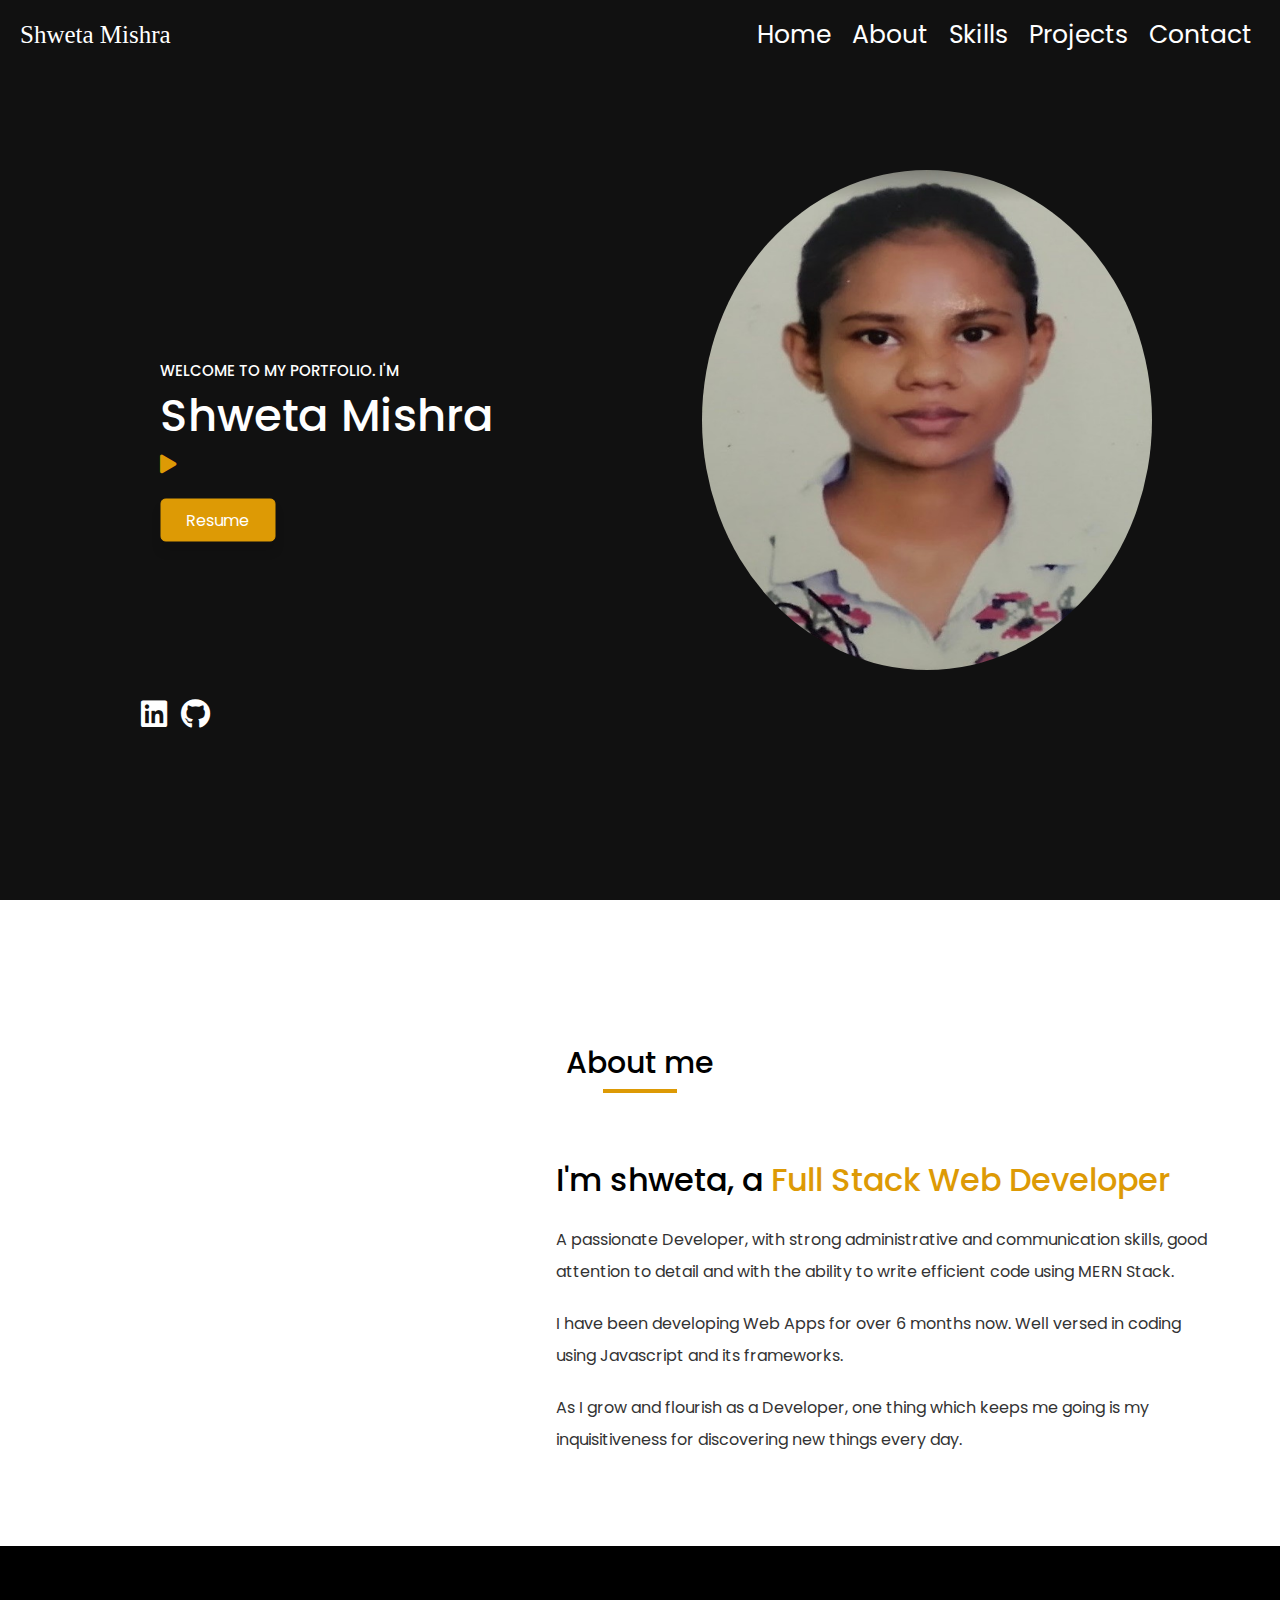
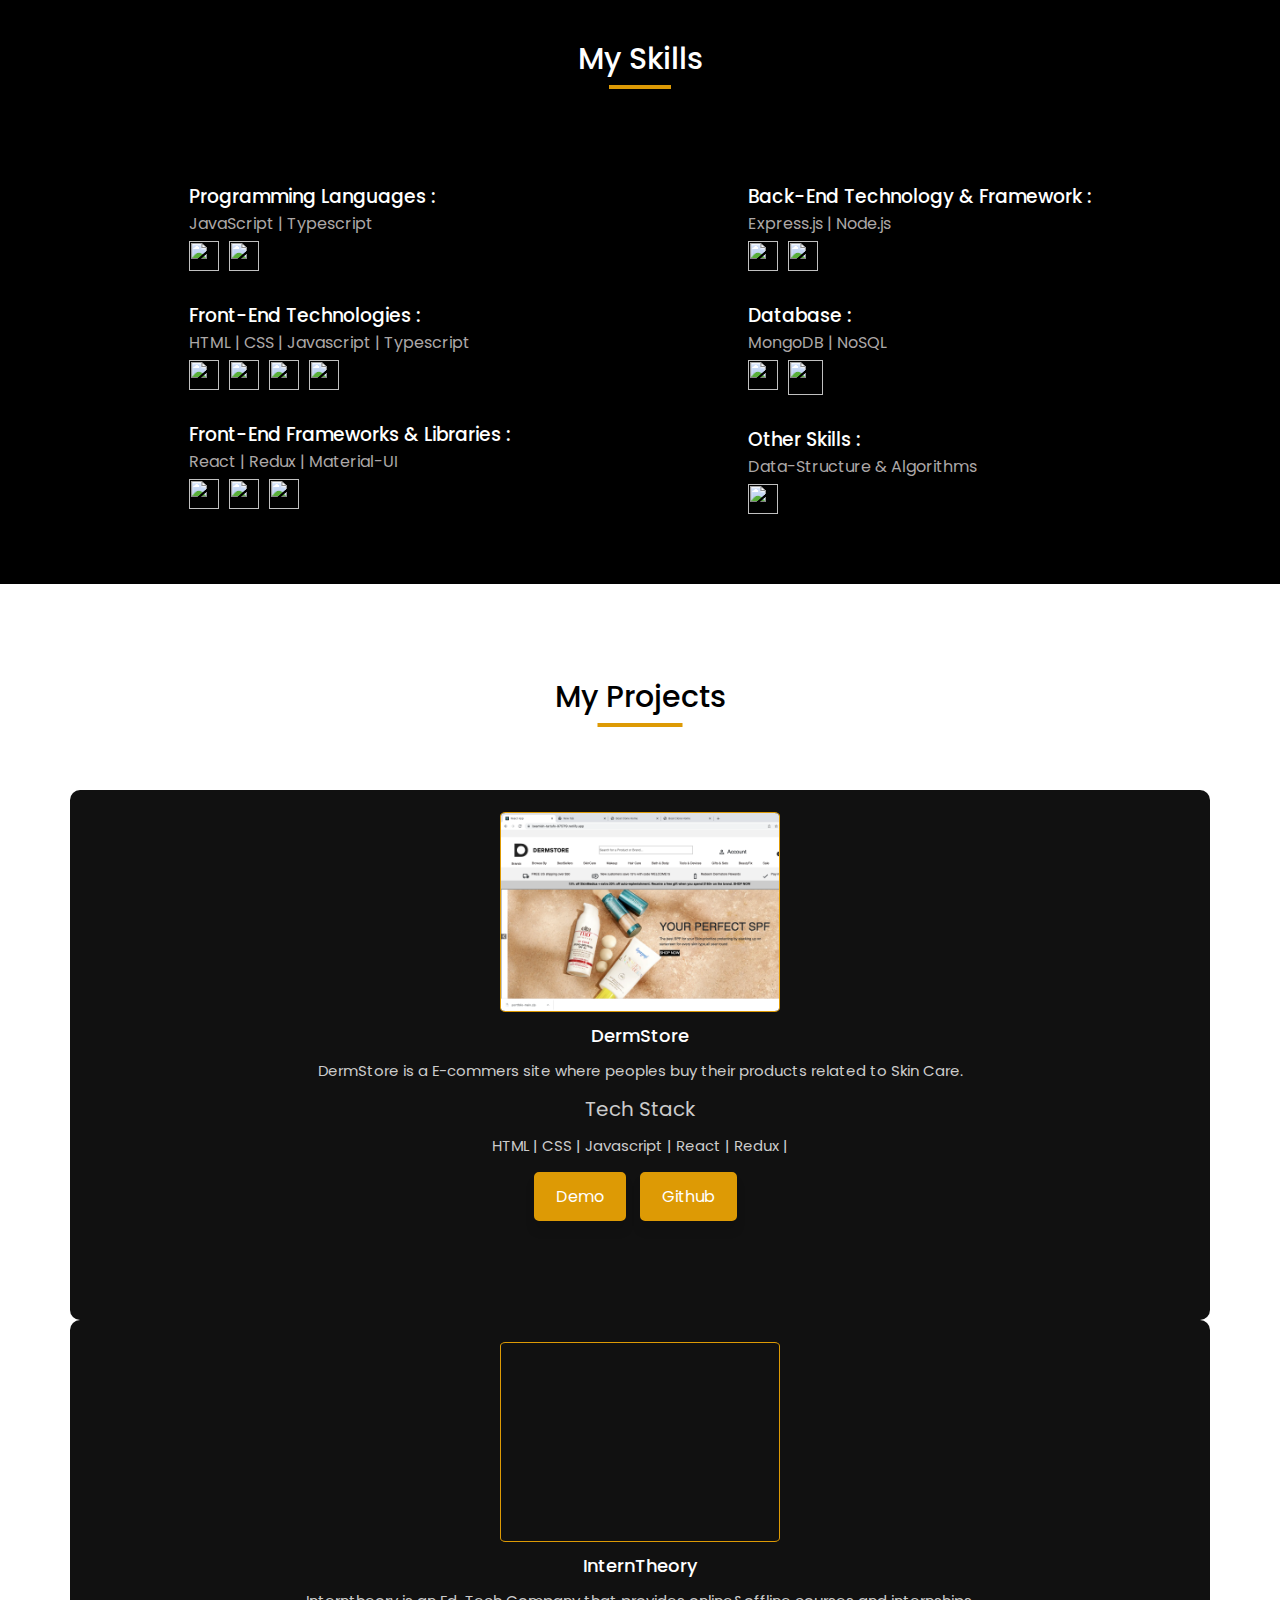
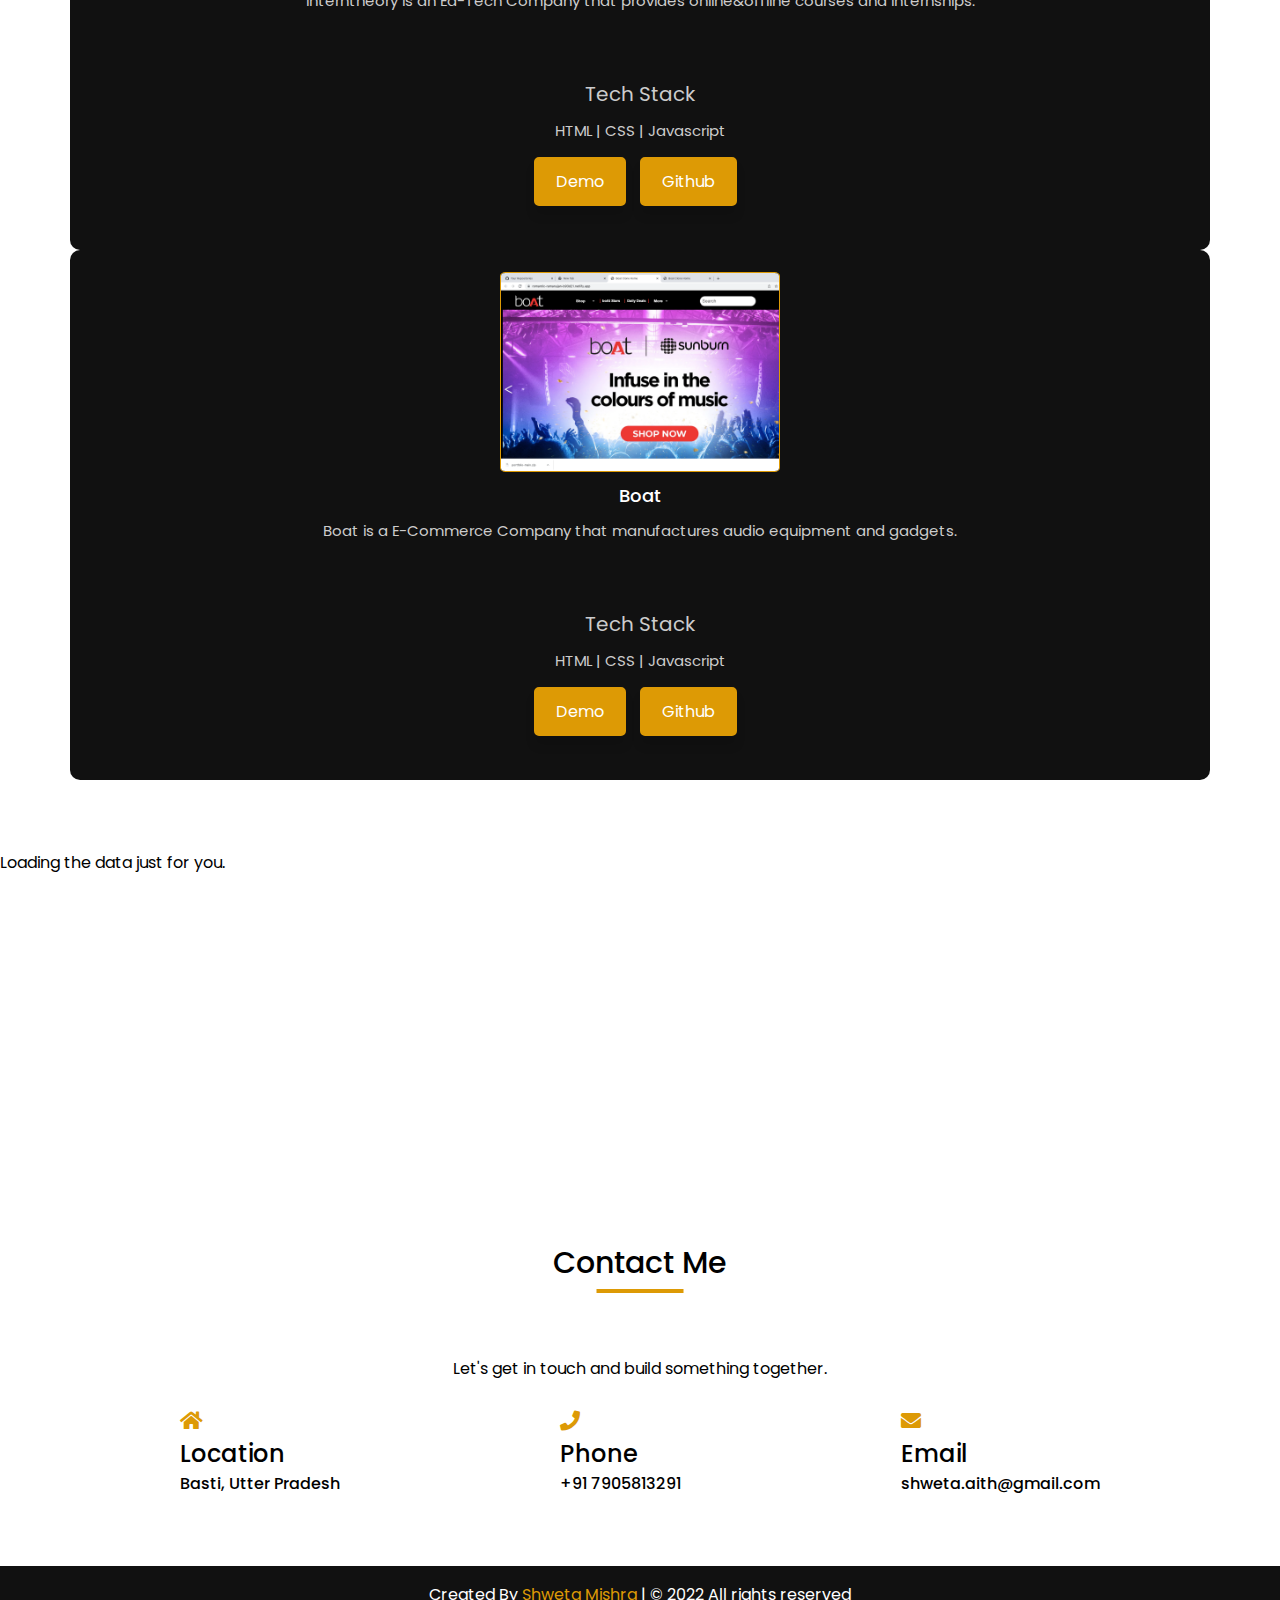
==== portfolio-main/portfolio-master/index.html @ 56b8b795 "done" ====
<!DOCTYPE html>
<html lang="en">
<head>
    <meta charset="UTF-8">
    <meta http-equiv="X-UA-Compatible" content="IE=edge">
    <meta name="viewport" content="width=device-width, initial-scale=1.0">
    <link rel="stylesheet" href="https://cdnjs.cloudflare.com/ajax/libs/font-awesome/5.15.3/css/all.min.css">
    <link rel="stylesheet" href="https://cdnjs.cloudflare.com/ajax/libs/aos/2.3.4/aos.css">
    <link rel="stylesheet" href="https://cdnjs.cloudflare.com/ajax/libs/Glide.js/3.4.1/css/glide.core.css">
    <link href="https://fonts.googleapis.com/css2?family=Poppins:wght@400;500;700&display=swap" rel="stylesheet">
    <link rel="stylesheet" href="./index.css">
    <link rel="icon" type="image/png" href="./images/COLOR_POP_2.jpg"/>
    <script
    src="https://unpkg.com/github-calendar@latest/dist/github-calendar.min.js"></script>
  <link rel="stylesheet"
    href="https://unpkg.com/github-calendar@latest/dist/github-calendar-responsive.css" />
    <!-- <link rel="icon" type="image/png" href="https://example.com/favicon.png"/> -->
    <title>Shweta Mishra</title>
</head>
<body>
    <header class="header" id="home">
        <nav class="navbar">
            <div class="navContainer">
                <a href="#" class="logo">
                    <p style="font-size: 25px;"> Shweta Mishra </p>
                </a>
                <div class="menu">
                    <div class="top-nav">
                        <a href="#" class="logo">
                            <p> shweta Mishra </p>
                        </a>
                        <div class="close">
                            <i class="fas fa-times"></i>
                        </div>
                    </div>
                    <ul class="nav-list">
                        <li class="nav-item">
                            <a href="#home" class="nav-link" id="navHome" style="font-size: 25px">Home</a>
                        </li>
                        <li class="nav-item">
                            <a href="#about" class="nav-link" id="navAbout" style="font-size: 25px">About</a>
                        </li>
                        <li class="nav-item">
                            <a href="#skills" class="nav-link" id="navSkills" style="font-size: 25px">Skills</a>
                        </li>
                        <li class="nav-item">
                            <a href="#projects" class="nav-link" id="navProject" style="font-size: 25px">Projects</a>
                        </li>
                        <!-- <li class="nav-item">
                            <a href="#github" class="nav-link" id="navGithub">Github</a>
                        </li> -->
                        <li class="nav-item">
                            <a href="#contact" class="nav-link" id="navContact" style="font-size: 25px">Contact</a>
                        </li>
                    </ul>
                </div>
                <div class="hamburger">
                    <i class="fas fa-bars"></i>
                </div>
            </div>
        </nav>
        <div class="wrapper"  id="bd" style="margin-left: 6%; margin-right: 6%; height: 600px;"  >
            <div class="detailsLeft">
                <div class="hero">
                    <h4>WELCOME TO MY PORTFOLIO. I'M</h4>
                    <h1 style="font-size: 45px;">Shweta Mishra </h1>
                    <h1></h1>
                    <h3><i class="fas fa-play"></i> <span id="type1"></span></h3>
                    <a target="_blank" rel="noopener noreferrer" href="https://drive.google.com/file/d/1pXJfA1Jtqa0sZKw5_ygd8afbMlKSEC8D/view?usp=sharing" class="btn">
                        Resume
                    </a>
                </div>
                <div style="margin-left: 6%;" class="icons">
                    <span><a  target="_blank" rel="noopener noreferrer" href="https://www.linkedin.com/in/shweta-mishra-66b8731a1/"><i class="fab fa-linkedin"></i></a></span>
                    <span><a target="_blank" rel="noopener noreferrer" href="https://github.com/ShwetaMishra0101"><i class="fab fa-github"></i></a></span>
                </div>
            </div>
            <div class="imgRight" >
                <img class="banner" src="./images/COLOR_POP_2.jpg" alt=""/>
            </div>
        </div>
    </header>
    <main id="bd2">
        <section class="section about" id="about">
            <div class="title">
                <h1>About me</h1>
            </div>
            <div class="about-center container">
                <div class="left">
                    <img class="dev" src="http://www.alphaprogrammer.in/wp-content/uploads/2021/04/8306-programming-animation.gif" alt=""/>
                </div>
                <div class="right">
                    <h1>I'm shweta, a <span>Full Stack Web Developer</span></h1>
                    <p>A passionate Developer, with strong administrative
                        and communication skills, good attention to detail and with the
                        ability to write efficient code using MERN Stack. </p>
                    <p>I have been developing Web Apps for over 6 months now. Well versed in coding using Javascript and its frameworks.</p>
                    <p> As I grow and flourish as a Developer, one thing which keeps me going is my inquisitiveness for discovering new things every day.</p>
                </div>
            </div>
        </section>
        <section class="skills section" id="skills">
            <div class="title">
                <h1>My Skills</h1>
            </div>
            <div class="skills-center container">
                <div>
                    <h3>Programming Languages :</h3>
                    <p>JavaScript | Typescript</p>
                    <div class="skillImgs">
                    <img src="https://www.freepnglogos.com/uploads/javascript-png/javascript-vector-logo-yellow-png-transparent-javascript-vector-12.png" width="30px" height="30px" alt=""/>
                    <img src="https://www.saashub.com/images/app/service_logos/11/ad388324edad/large.png?1531424414" width="30px" height="30px" alt=""/>
                </div>
                    <h3>Front-End Technologies :</h3>
                    <p>HTML | CSS | Javascript | Typescript</p>
                    <div class="skillImgs">
                        <img src="https://logodownload.org/wp-content/uploads/2016/10/html5-logo-10.png" width="30px" height="30px" alt=""/>
                        <img src="https://cdn4.iconfinder.com/data/icons/social-media-logos-6/512/121-css3-512.png" width="30px" height="30px" alt=""/>
                        <img src="https://www.freepnglogos.com/uploads/javascript-png/javascript-vector-logo-yellow-png-transparent-javascript-vector-12.png" width="30px" height="30px" alt=""/>
                        <img src="https://www.saashub.com/images/app/service_logos/11/ad388324edad/large.png?1531424414" width="30px" height="30px" alt=""/>
                    </div>
                    <h3>Front-End Frameworks & Libraries :</h3>
                    <p>React | Redux | Material-UI</p>
                    <div class="skillImgs">
                        <img src="https://raw.githubusercontent.com/devicons/devicon/master/icons/react/react-original-wordmark.svg" width="30px" height="30px" alt=""/>
                        <img src="https://raw.githubusercontent.com/devicons/devicon/master/icons/redux/redux-original.svg" width="30px" height="30px" alt=""/>
                        <img src="https://camo.githubusercontent.com/1797e07d779beebc8b3a4cdf2251405a716645dff0f8f3809eb6b4c648774db7/68747470733a2f2f6d6174657269616c2d75692e636f6d2f7374617469632f6c6f676f2e706e67" width="30px" height="30px" alt=""/>
                    </div>
                   
                </div>
                <div>
                   
                    <h3>Back-End Technology & Framework :</h3>
                    <p>Express.js | Node.js</p>
                    <div class="skillImgs">
                        <img src="https://pngimage.net/wp-content/uploads/2018/05/express-js-png-5.png" width="30px" height="30px" alt=""/>
                        <img src="https://upload.wikimedia.org/wikipedia/commons/thumb/d/d9/Node.js_logo.svg/1280px-Node.js_logo.svg.png" width="30px" height="30px" alt=""/>
                    </div>
                    <h3>Database :</h3>
                    <p>MongoDB | NoSQL</p>
                    <div class="skillImgs">
                        <img src="https://raw.githubusercontent.com/devicons/devicon/master/icons/mongodb/mongodb-original-wordmark.svg" width="30px" height="30px" alt=""/>
                        <img src="https://voidbetweenears.files.wordpress.com/2018/01/nosqlpng.png" width="35px" height="35px" alt=""/>
                    </div>
                    <h3>Other Skills :</h3>
                    <p>Data-Structure & Algorithms</p>
                    <div class="skillImgs">
                        <img src="https://www.pngkit.com/png/full/234-2349639_data-structure-algorithms-weak-avl-tree.png" width="30px" height="30px" alt=""/>
                    </div>
                </div>
            </div>
        </section>
        <section class="section theme" id="projects">
            <div class="title">
                <h1>My Projects</h1>
            </div>
            <div class="projects-center container">
                <div class="glide">
                    <div class="glide__track" data-glide-el="track">
                        <ul class="glide__slides">
                            <li class="glide__slide">
                                <div class="project">
                                   <a href="https://drive.google.com/file/d/1PO5jFj9C2OpH0hQwpdslBxAwZO0lOPJ2/view?usp=sharing" target="_blank"> <div class="img-cover">
                                        <img src="./images/derm.png" alt=""/>
                                    </div></a>
                                    <h2>DermStore</h2>
                                    <p class="project_description">DermStore is a E-commers site where peoples buy their products related to Skin Care.</p>
                                    <p  style="font-size: 20px; margin-top: -5%;">Tech Stack</p>
                                    <p> HTML | CSS | Javascript | React | Redux |</p>
                                    <div >
                                        <a target="_blank" rel="noopener noreferrer" href="https://beamish-tartufo-8757f9.netlify.app/" class="projBtns btn">Demo</a>
                                        <a target="_blank" rel="noopener noreferrer" href="https://github.com/Surya737673/DermStore.git" class="projBtns btn">Github</a>
                                    </div>
                                </div>
                            </li>
                            <li class="glide__slide">
                                <div class="project">
                                   <a href="https://drive.google.com/file/d/1rWyRHHXqnv0-bNpcDRQUXftr6zDI085W/view?usp=sharing" target="_blank"> <div class="img-cover">
                                        <img src="https://miro.medium.com/max/875/1*34xg6DVA5QFiajHgiR-u3A.png" alt=""/>
                                    </div></a>
                                    <h2>InternTheory</h2>
                                    <p class="project_description">Interntheory is an Ed-Tech Company that provides online&offline courses and internships.</p>
                                    <p style="font-size: 20px">Tech Stack </p>
                                    <p>HTML | CSS | Javascript</p>
                                    <div class="project_btn">
                                        <a target="_blank" rel="noopener noreferrer" href="https://boisterous-rugelach-16755e.netlify.app/ " class="projBtns btn">Demo</a>
                                        <a href="https://github.com/mayur-ms-2310/InterntheoryProject.git" target="_blank" rel="noopener noreferrer" class="projBtns btn">Github</a>
                                    </div>
                                </div>
                            </li>

                            <li class="glide__slide">
                                <div class="project">
                                   <a href="https://drive.google.com/file/d/1IyQXocYenGJ9U5dZ82tLIAFKAaqrvDo2/view?usp=sharing" target="_blank"> <div class="img-cover">
                                        <img src="./images/boat.png" alt=""/>
                                    </div></a>
                                    <h2>Boat</h2>
                                    <p class="project_description">Boat is a E-Commerce Company  that manufactures audio equipment and gadgets.</p>
                                    <p style="font-size: 20px">Tech Stack </p>
                                    <p>HTML | CSS | Javascript</p>
                                    <div class="project_btn">
                                        <a target="_blank" rel="noopener noreferrer" href="https://romantic-ramanujan-b93d21.netlify.app/" class="projBtns btn">Demo</a>
                                        <a target="_blank" rel="noopener noreferrer" href="https://github.com/AmanJaiswal0612/Boat-clone-masai.git" class="projBtns btn">Github</a>
                                    </div>
                                </div>
                            </li>
                            
                          
                        </ul>
                    </div>
                </div>
            </div>
        </section>
        <!-- github  -->
        <section>
            
            <div class="calendar" style="height: 300px; width: 70%">
                <!-- Loading stuff -->
                Loading the data just for you.
              </div>
        </section>

        <section class="section contact" id="contact">
            <div class="title">
                <h1>Contact Me</h1>
            </div>
            <div class="contact-center container">
                <p>Let's get in touch and build something together.</p>
                <br/>
                <div class="contacts">
                    <div>
                        <span class="icon"><i class="fas fa-home"></i></span>
                        <span class="content">
                            <h2>Location</h2>
                            <h4>Basti, Utter Pradesh</h4>
                        </span>
                    </div>
                    <div>
                        <span class="icon"><i class="fas fa-phone"></i></span>
                        <span class="content">
                            <h2>Phone</h2>
                            <h4>+91 7905813291</h4>
                        </span>
                    </div>
                    <div>
                        <span class="icon"><i class="fas fa-envelope"></i></span>
                        <span class="content">
                            <h2>Email</h2>
                            <h4>shweta.aith@gmail.com</h4>
                        </span>
                    </div>
                </div>
            </div>
        </section>
    </main>
    <footer>
        <p>Created By <span> Shweta Mishra</span> | &copy; 2022 All rights reserved</p>
    </footer>

    <script src="https://cdnjs.cloudflare.com/ajax/libs/aos/2.3.4/aos.js"></script>
    <script src="https://cdnjs.cloudflare.com/ajax/libs/Glide.js/3.4.1/glide.min.js"></script>
    <script src="https://cdnjs.cloudflare.com/ajax/libs/typeit/7.0.4/typeit.min.js"></script>
    <script src="https://cdnjs.cloudflare.com/ajax/libs/gsap/3.5.1/gsap.min.js"></script>
    <script src="./index.js"></script>
    <script>
        GitHubCalendar(".calendar", "ShwetaMishra0101");
        // or enable responsive functionality
        GitHubCalendar(".calendar", "ShwetaMishra0101", { responsive: true });
      </script>
</body>
</html>
---- portfolio-main/portfolio-master/index.css ----
*{
    margin: 0;
    padding: 0;
    box-sizing: inherit;
    scroll-behavior: smooth;
}
html {
    font-size: 62.5%;
    box-sizing: border-box;
}
body{
    font-family: "Poppins", sans-serif;
    font-size: 1.6rem;
    font-weight: 400;
    background-color: #fff;
    color: #000;
    position: relative;
    z-index: 0;
}
h1, h2, h4, h3 {
    font-weight: 500;
}

a{
    text-decoration: none;
}
/* img { */
    /* max-width: 100%; */
    /* bo */
    /* width: 100%;
    height: 500px; */
/* } */

li {
    list-style: none;
}

.container {
    max-width: 114rem;
    margin: 0 auto;
}
@media only screen and (max-width: 1200px){
    .container{
        padding: 0 3rem;
    }
}

.header{
    position: relative;
    width: 100%;
    height: 100vh;
    /* background: url("https://www.hdnicewallpapers.com/Walls/Big/Computers/Superb_HD_Laptop_Background_Wallpaper.jpg") no-repeat center; */
    z-index: 1;
    background-size: cover;
    min-height: 500px;
    background-color: #111;
}
.navbar{
    color: #fff;
    padding: 1.6rem 2rem;
}
.highlight{
    color: black !important;
    font-weight: 600;
    border-radius: 8px;
}

.navbar.fix-nav{
    position: fixed;
    top:0;
    left:0;
    width: 100%;
    background-color: #dd9a05;
    transition: all 600ms ease-in-out;
    box-shadow: 0 5px 15px rgba(163, 152, 152, 0.1);
    z-index:999;
}
.top-nav{
    display: none;

}
.navContainer{
    display: flex;
    align-items: center;
    justify-content: space-between;
}
.banner {
    height: 500px;
    width: 450px;
    border-radius: 50%;
    margin-top: 100px;
}
.dev {
    height: 400px;
}
.wrapper {
    display: flex;
    gap: 20px
}
.detailsLeft {
    width: 70%
}
.imgRight {
    /* width: 70%; */
    width: 70%;
    /* height: 700px; */
    display: flex;
    justify-content: center;
}
.logo p {
    font-size: 2rem;
    color: #fff;
    font-family:'Brush Script MT';
    cursor: pointer;
}

.nav-list {
    display: flex;
    align-items: center;
}

.nav-item:not(:last-child){
    margin-right: 0.5rem;
}

.nav-link:link, .nav-link:visited{
    color: #fff;
    padding: 0.8rem;
    transition: all 300ms ease-in-out;
}
.nav-link:hover{
    border-radius: 0.3rem;
    background-color: #dd9a05;
}
.hamburger{
    display: none;
}
@media only screen and (max-width: 780px){
    .menu{
        position: fixed;
        top: 0;
        left: -100%;
        width: 80%;
        max-width: 40rem;
        background-color: #fff;
        transition: all 500ms ease-in-out;
        z-index: 100;
        height: 100%;
    }
    .menu.show {
        left: 0;
    }
    .top-nav{
        display: flex;
        align-items: center;
        justify-content: space-between;
        background-color: #dd9a05;
        padding: 1rem 1.6rem;
    }
    .top-nav .logo span {
        color: #fff;
    }
    .top-nav .close{
        color: #fff;
        font-size: 2.3rem;
        padding: 1rem;
        cursor: pointer;

    }
    .hamburger{
        display: block;
        color: #fff;
        font-size: 2.3rem;
        padding: 0.5rem;
        cursor: pointer;
    }
    .nav-link:link, .nav-link:visited{
        display: block;
        font-size: 1.7rem;
        color: #222;
        padding: 1rem 0;
    }
    .nav-list{
        flex-direction: column;
        align-items: start;
        padding: 1rem 1.6rem;
    }
    body.show::before{
        content: " ";
        position: absolute;
        top:0;
        left: 0;
        width: 100%;
        background-color: #000;
        z-index: 1;
    }
    .nav.show {
        background-color: rgba(0, 0,0,0.8);
    }
}

.hero{
    position: absolute;
    top: 50%;
    transform: translate(25%, -50%);
    color: #fff;
}
.hero h3{
    font-weight: 400;
}
.hero h1{
    font-size: 4.6rem;
}
.hero h4{
    font-size: 1.5rem;
}
.hero h3{
    color: #dd9a05;
}
.hero h3 span{
    color: #fff;
    text-decoration: underline;
}

.hero a:link, .hero a:visited{
    display: inline-block;
    padding: .8rem 2.5rem;
    border: 1px solid #dd9a05;
    background-color: #dd9a05;
    color: #fff;
    margin-top: 2rem;
}

.hero:hover{
    background-color: transparent;
}
@media only screen and (max-width: 996px){
    .hero{
        transform: translate(10%, -50%);
    }
    .githubstats{
        width: 100%;
    }
}
@media only screen and (max-width: 768px){
    .hero > h1{
        font-size: 4rem;
    }
    .githubstats{
        width: 95%;
    }
}
@media only screen and (max-width: 755px){
    .hero{
        top: 35%;
    }
    .hero h3{
        font-size: 2rem;
    }
    .hero h1{
        font-size: 5rem;
    }
    .hero h4{
        font-size: 2rem;
    }
}
@media only screen and (max-width: 900px){
    .banner{
        width: 220px;
        height: 220px;
        margin-top: 300px;
        justify-content: center;
    }
}
@media only screen and (max-width: 700px){
    .banner{
        width: 200px;
        height: 200px;
        margin-top: 220px;
        justify-content: center;
    }
}
@media only screen and (max-width: 550px){
    .banner{
        /* width: 150px;
        height: 150px;
        margin-top: 350px;
        justify-content: center; */
        display: none;
    }
}
@media only screen and (max-width: 400px){
    .banner{
        display: none;
        /* width: 150px;
        height: 150px;
        margin-top: 350px;
        justify-content: center; */
    }
}

.icons {
    position: absolute;
    bottom: 18%;
    left: 5%;
    color: #fff;
}
.icons span *{
    text-decoration: none;
    color: white;
    font-size: 30px;
}
.icons span:not(:last-child){
    margin-right: 1rem;
}
.icons span {
    font-size: 2rem;
    cursor: pointer;
    transition: all 300ms ease-in-out;
}
.icons span *:hover{
    color:  #dd9a05;
}

/* @media only screen and (max-width: 600px){
    .icons {
        display: none;
    }
} */

.section {
    padding: 5rem 0 7rem 0;
    overflow-x: hidden;

}
.about {
    margin-top: 5rem;
}
.title{
    margin: 4rem 0 7rem 0;
    text-align: center;
}
.title h1{
    font-size: 3rem;
    display: inline-block;
    position: relative;
    z-index: 0;
}
.title h1::after{
    content: ' ';
    position: absolute;
    left: 50%;
    bottom: -20%;
    transform: translate(-50%, -50%);
    background-color: #dd9a05;
    width: 50%;
    height: 0.4rem;
    z-index: 1;
}

.about-center{
    display: grid;
    grid-template-columns: 1fr 1.5fr;
    gap: 3rem 5rem
}
.left img {
    height: 40rem;
    max-width: 35rem;
    object-fit: cover;
}

.right h1{
    margin-bottom: 2rem;
}

.githubstats{
    width: 60%;
    margin: auto;
}
.githubstats1{
    width: 100%;
}


.right h1{
    margin-bottom: 2rem;
}
.right p {
    line-height: 2;
    margin-bottom: 2rem;
    color: #333;
}
.right h1 span{
    color: #dd9a05
}

a.btn {
    display: inline-block;
    padding: 1rem 2rem;
    background-color: #dd9a05;
    color: #fff;
    border-radius: 0.5rem;
    border: 2px solid #dd9a05;
    box-shadow: 0 10px 10px rgba(0,0,0,0.1);
    transition: all 300ms ease-out;
}

a.btn:hover{
    transform: translateY(-3px);
    background: transparent;
    color: #dd9a05;
}
a.btn:active{
    transform: translateY(0px)
}
@media only screen and (max-width: 996px){
    .right h1{
        font-size: 2rem;
    }
    .right p {
        font-size: 1.5rem;
    }
    a.btn {
        padding: 0.7rem 1.8rem;
    }
    .left img{
        height: 40rem;
        max-width: 25rem;
    }
    
}

@media only screen and (max-width: 768px){
    .about-center{
        grid-template-columns: 1fr;
        gap: 7rem 0;
    }
     .left {
         text-align: center;
     }
     .left img {
         height: 40rem;
         max-width: 90%;
     }
}

.theme {
    background-color: #fff;
}
.theme .title{
    color: #000;
}
.projects-center{
    display:grid;
    grid-template-columns: repeat(auto-fit, minmax(25rem, 1fr));
    gap: 3rem;
}
.project{
    color: #fff;
    background: #111;
    padding: 2rem;
    text-align: center;
    border-radius: 1rem;
    border-bottom: 4px solid transparent;
    transition: all 300ms ease-in-out;
    height: 53rem;
    /* height: auto; */
    
}
.project_btn{
    /* margin-bottom: 1rem */
}
.project_description{
 height: 8rem;
}
@media only screen and (max-width: 380px){
    .project{
        padding: 5px;
    }
    .project .img-cover {
        border: 1px solid black;
    }
    .img{
        height: 150px;
        border-radius: 50%;
    }
}
.project .img-cover {
    overflow: hidden;
    border-radius: 2%;
    border: 1px solid #dd9a05;
    height: 20rem;
    width: 28rem;
    margin: 2px auto;
    transition: all 300ms ease-in-out;

}
.project .img-cover img {
    height: 100%;
    object-fit: cover;
}
.project h2{
    font-size: 1.8rem;
    margin: 1rem 0;
}
.project p {
    font-size: 1.5rem;
    color: #ccc;
    width: 80%;
    margin: 0 auto 1rem auto;
}
.project:hover{
    color: #dd9a05;
}
.project:hover .img-cover{
    border-color: #fff;
}
.projBtns {
    margin-right: 10px;
    margin-top: 5px;
}

/* conatct */

.left h2{
    font-size: 2rem;
}
.left p {
    font: 1.5rem;
    margin-bottom: 2rem;

}

.skills {
    background: #000;
    color: white;
}
.skills-center{
    display: flex;
    justify-content: space-around;
}
.skills-center h3{
    padding-top: 3rem;
}
.skills-center > div > p {
    color: rgb(172, 167, 167);
}
@media only screen and (max-width: 800px){
    .skills-center{
        flex-direction: column;
        width: 50%;
        margin: auto;
        justify-content: center;
    }
    .skills-center > * {
        text-align: center;
    }
    .skillImgs{
        justify-content: center;
    }
}
@media only screen and (max-width: 590px){
    .skills-center{
        flex-direction: column;
        width: 80%;
        margin: auto;
    }
    .skills-center > * {
        text-align: center;
    }
}
.skillImgs{
    display: flex;
    gap: 10px;
    margin-top: 5px;
}
.github {
    background: #000;
    color: white;
}
.icon {
    color: #dd9a05;
    font-size: 20px;
}
.contact-center > p {
    text-align: center;
}
.contacts {
    display: flex;
    justify-content: space-around;
}
footer {
    background: #111;
    padding: 1.6rem 1rem;
    text-align: center;
}
@media only screen and (max-width: 700px){
    .contacts{
        flex-direction: column;
        width: 70%;
        margin: auto;
    }
}
footer p{
    color:  #fff;
}
footer p span{
    color: #dd9a05;
}
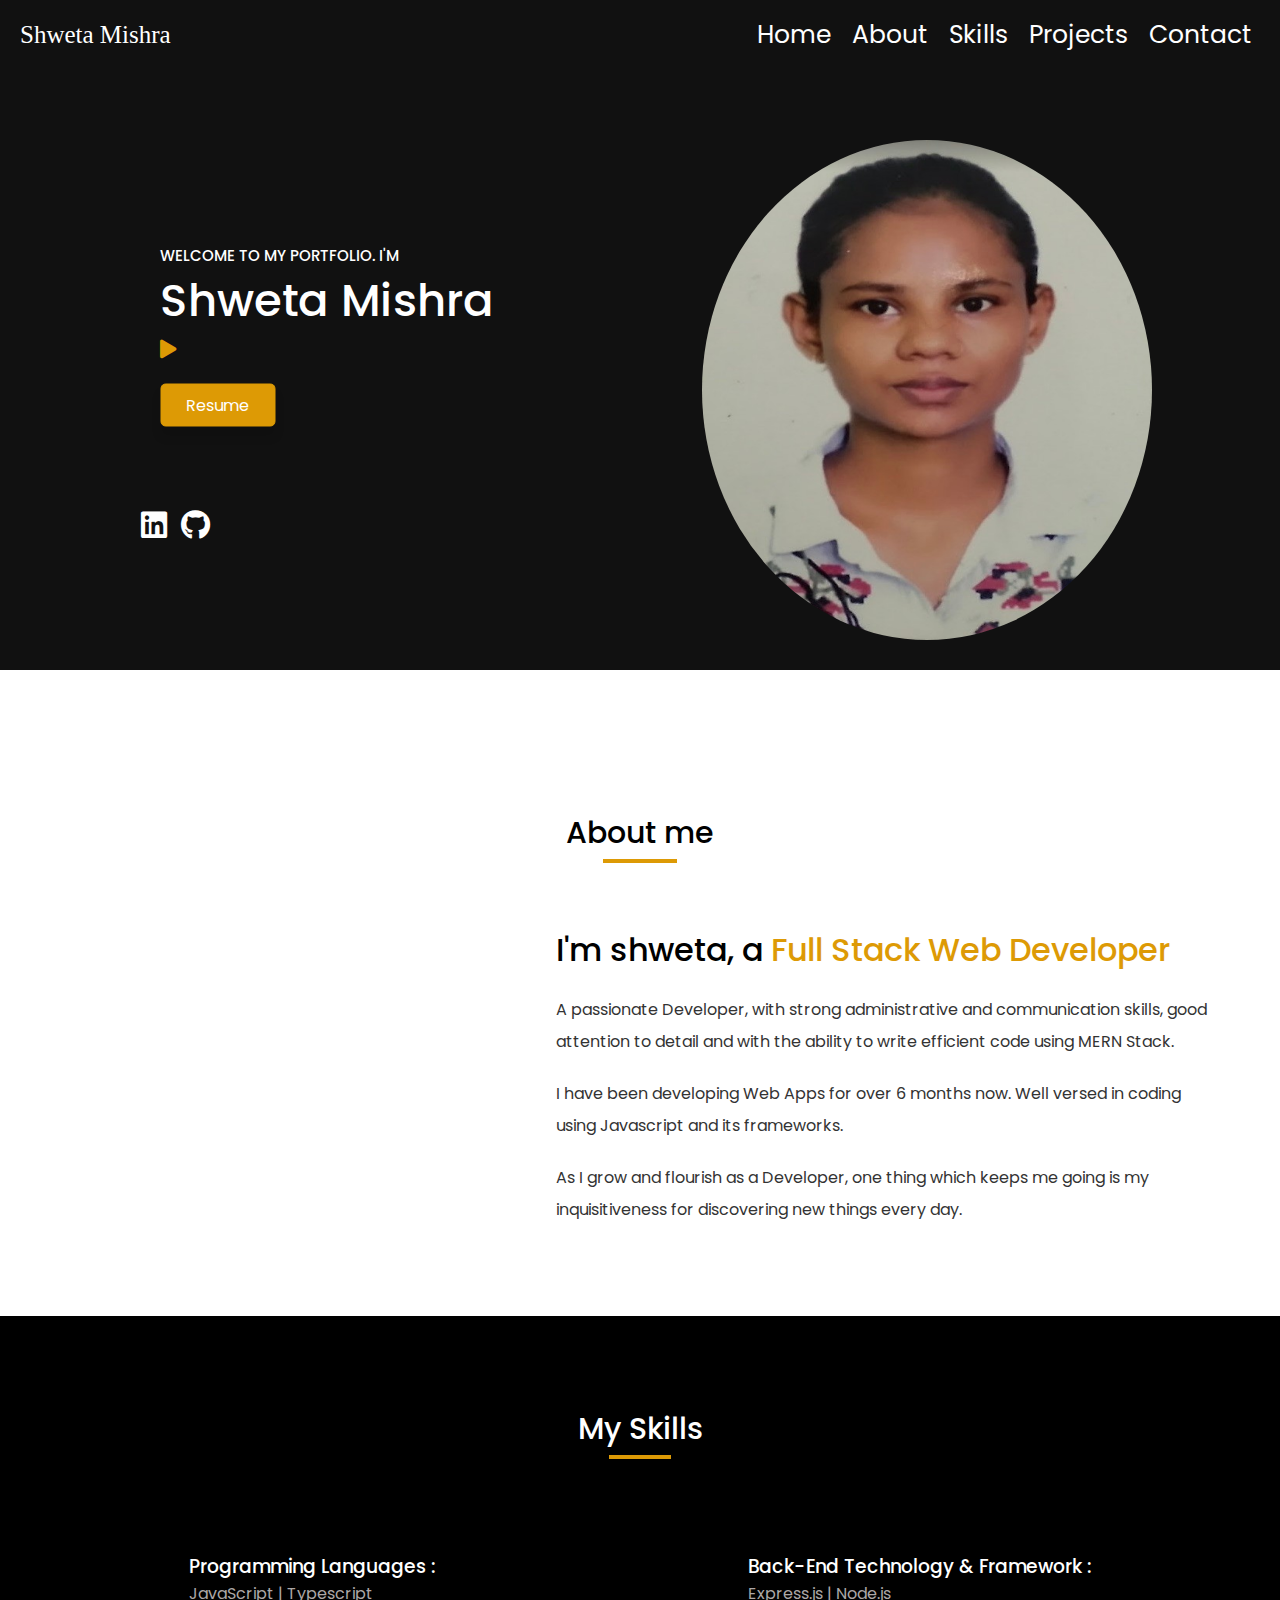
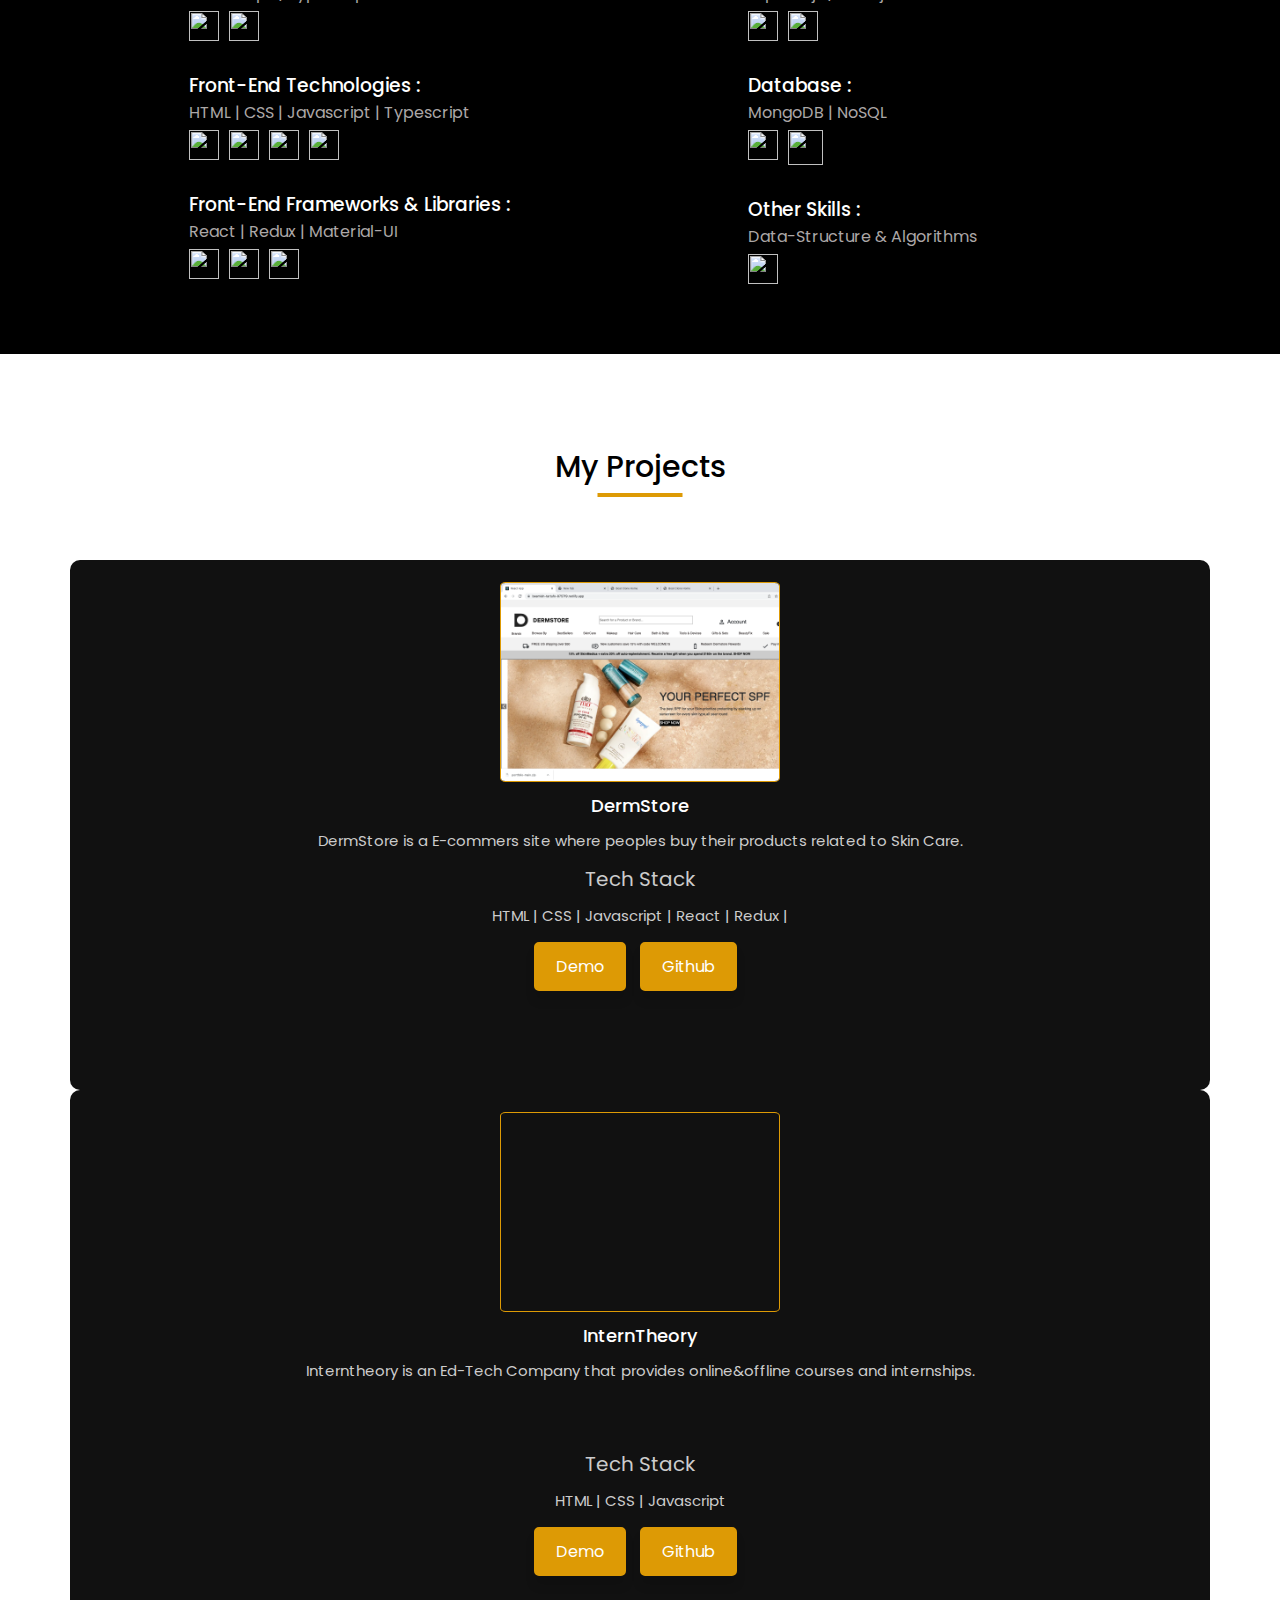
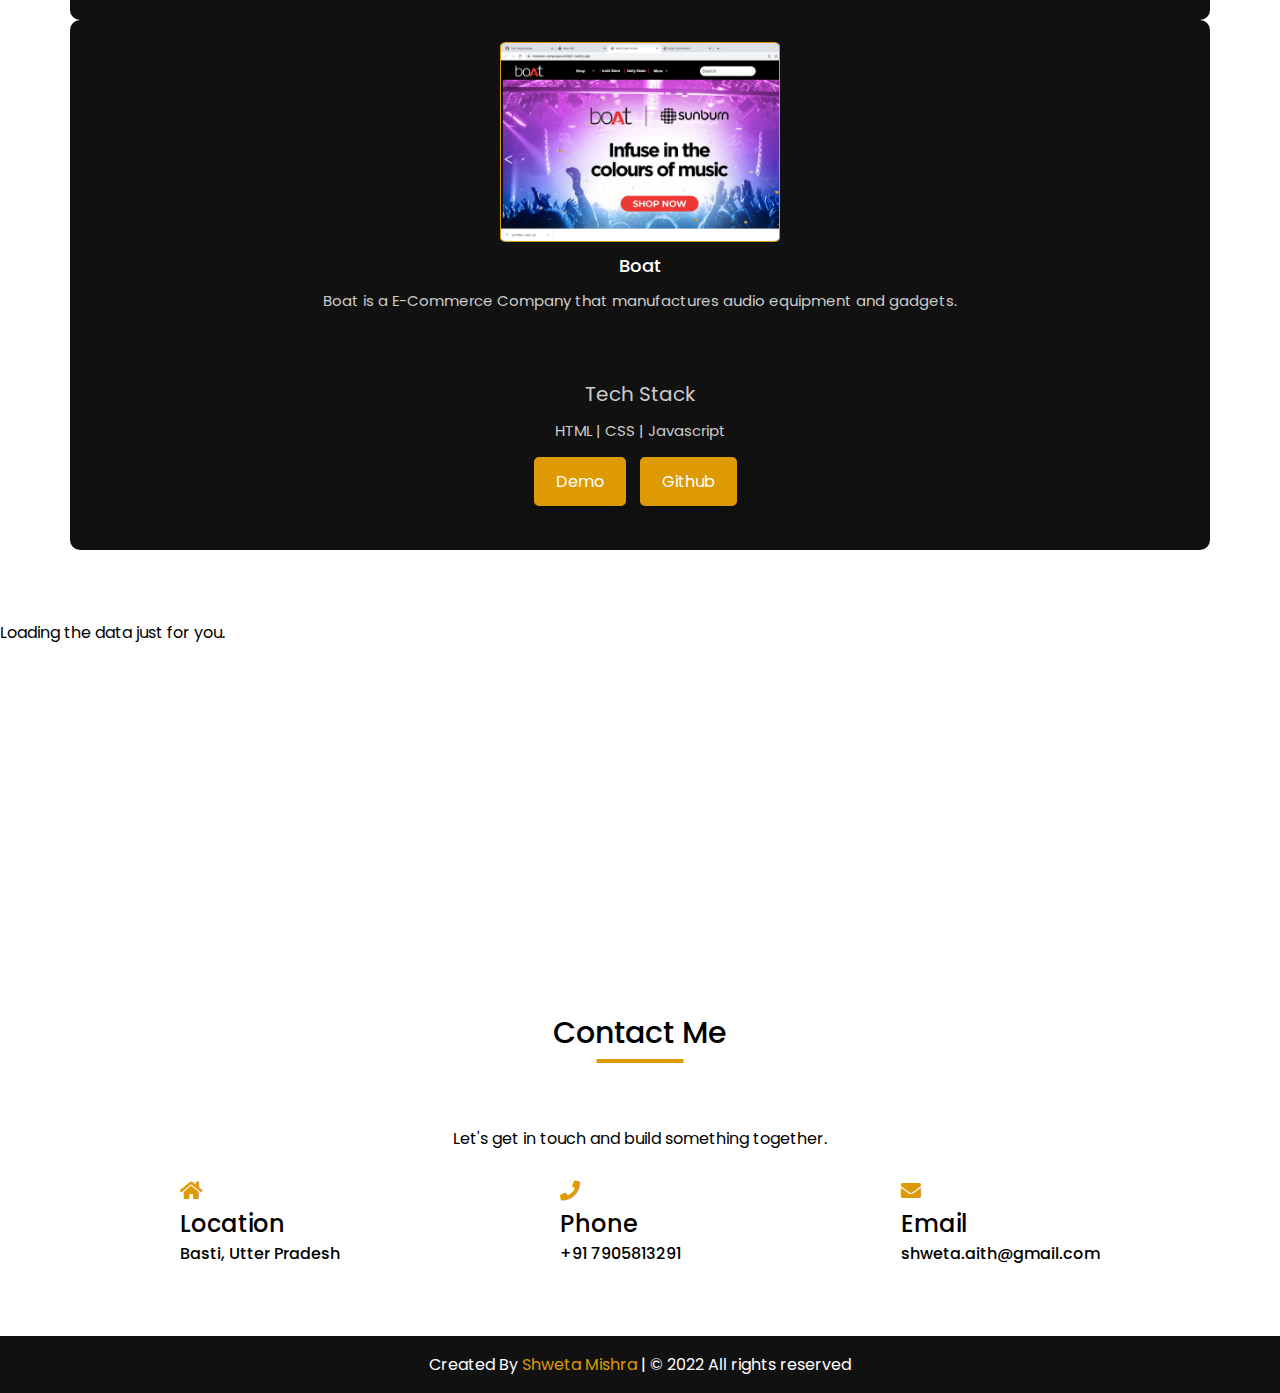
==== commit d1e23df2: "done" ====
--- a/portfolio-main/portfolio-master/index.html
+++ b/portfolio-main/portfolio-master/index.html
@@ -66,7 +66,7 @@
                     <h1 style="font-size: 45px;">Shweta Mishra </h1>
                     <h1></h1>
                     <h3><i class="fas fa-play"></i> <span id="type1"></span></h3>
-                    <a target="_blank" rel="noopener noreferrer" href="https://drive.google.com/file/d/1pXJfA1Jtqa0sZKw5_ygd8afbMlKSEC8D/view?usp=sharing" class="btn">
+                    <a target="_blank" rel="noopener noreferrer" href="https://drive.google.com/file/d/1qBjpyrBlt60sGna--AhHJBBDp0VOPPwk/view?usp=sharing" class="btn">
                         Resume
                     </a>
                 </div>
--- a/portfolio-main/portfolio-master/index.css
+++ b/portfolio-main/portfolio-master/index.css
@@ -48,12 +48,13 @@
 .header{
     position: relative;
     width: 100%;
-    height: 100vh;
+    /* height: 100vh; */
     /* background: url("https://www.hdnicewallpapers.com/Walls/Big/Computers/Superb_HD_Laptop_Background_Wallpaper.jpg") no-repeat center; */
     z-index: 1;
     background-size: cover;
     min-height: 500px;
     background-color: #111;
+    box-sizing: border-box;
 }
 .navbar{
     color: #fff;
@@ -88,7 +89,8 @@
     height: 500px;
     width: 450px;
     border-radius: 50%;
-    margin-top: 100px;
+    margin-top: 70px;
+    margin-bottom: 2%px;
 }
 .dev {
     height: 400px;
@@ -267,18 +269,24 @@
 @media only screen and (max-width: 900px){
     .banner{
         width: 220px;
-        height: 220px;
+        height:220px;
         margin-top: 300px;
         justify-content: center;
     }
+    /* .header{
+        height: 110vh;
+    } */
 }
 @media only screen and (max-width: 700px){
     .banner{
-        width: 200px;
-        height: 200px;
+        width: 260px;
+        height: 260px;
         margin-top: 220px;
         justify-content: center;
     }
+    /* .header{
+        height: 110vh;
+    } */
 }
 @media only screen and (max-width: 550px){
     .banner{
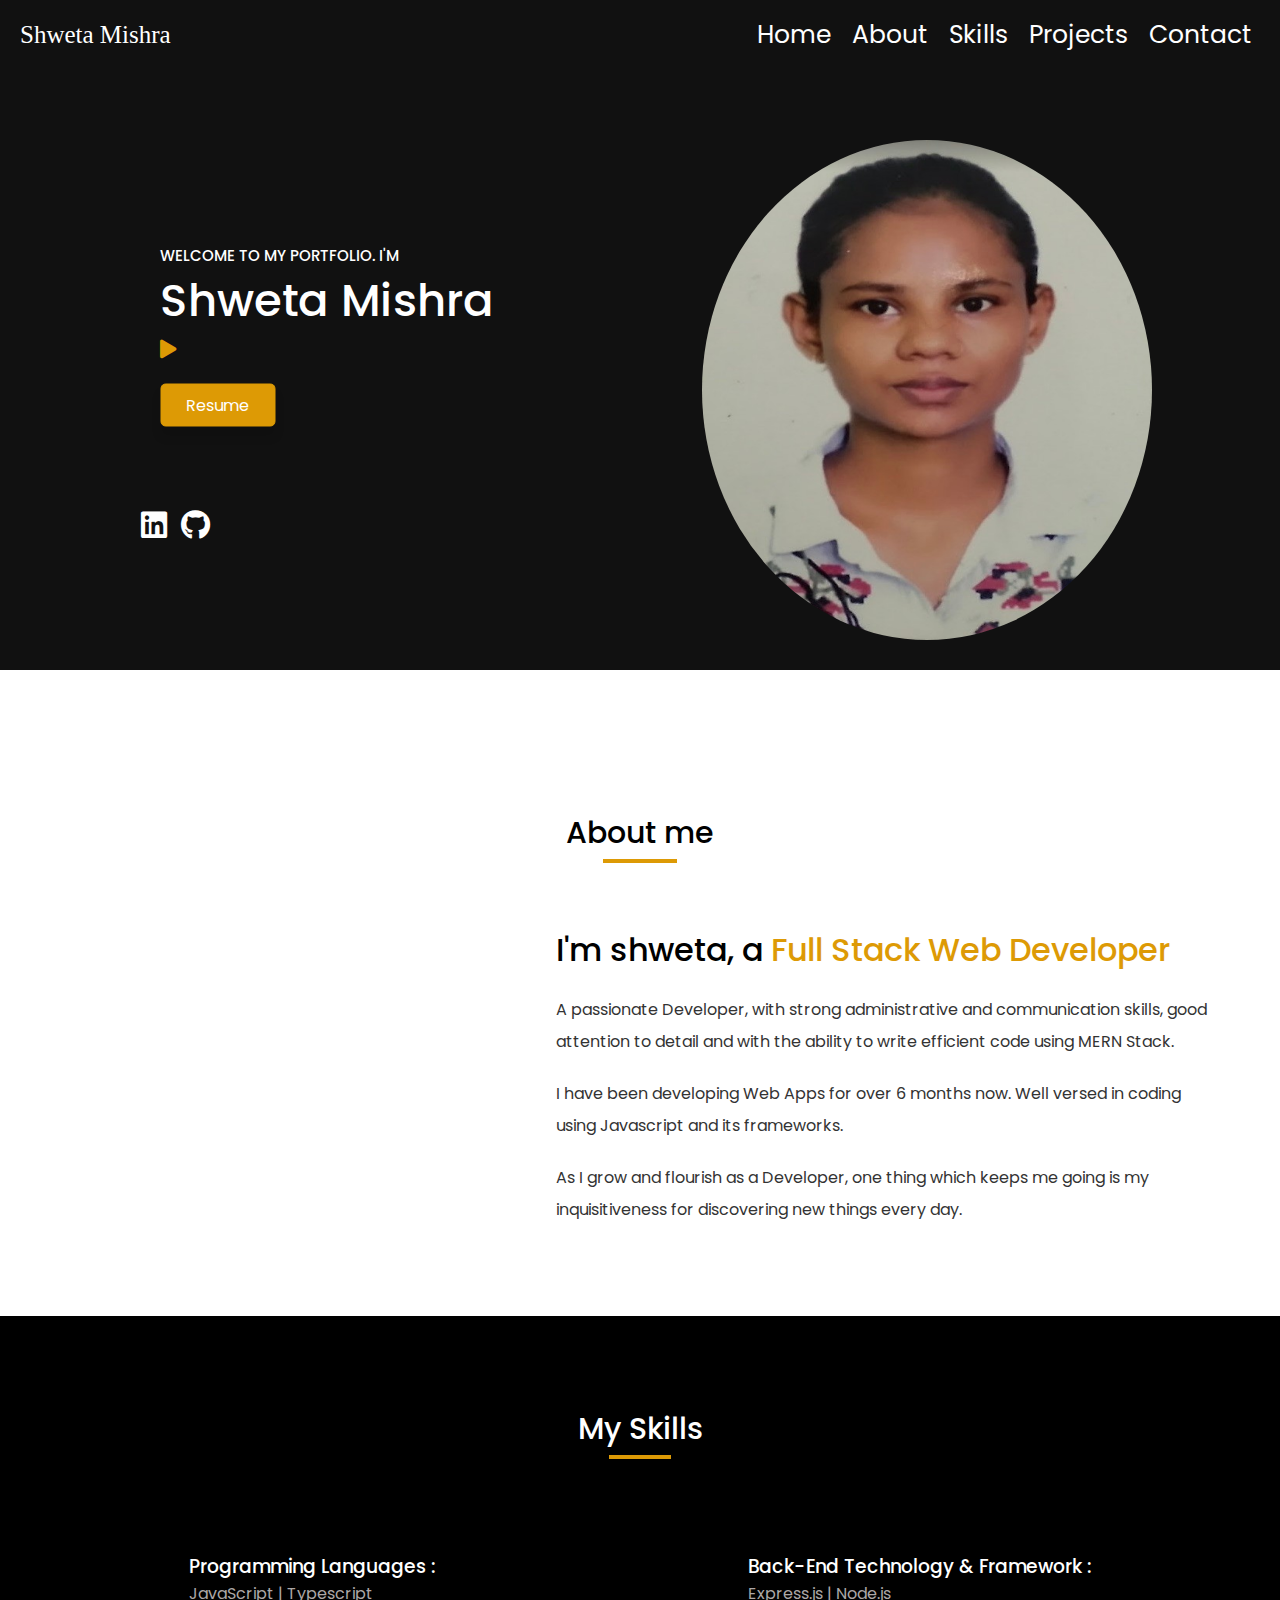
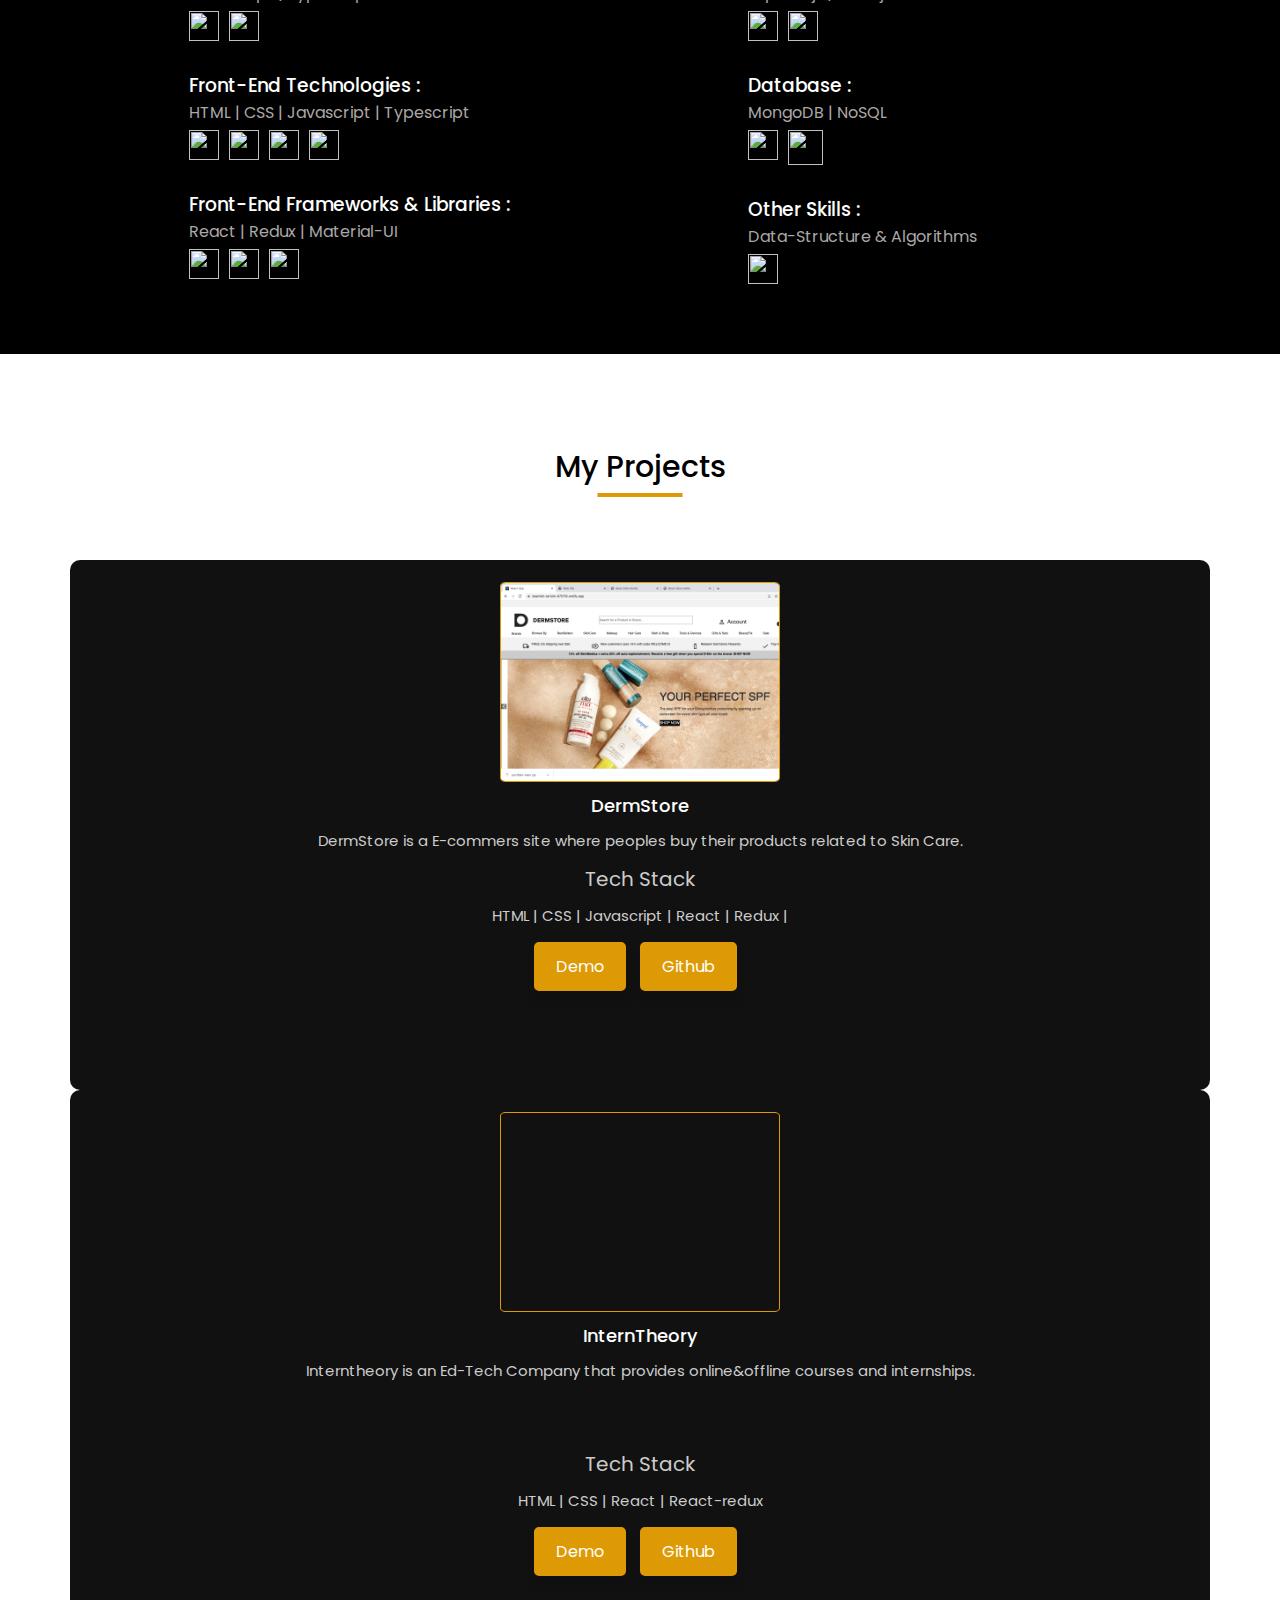
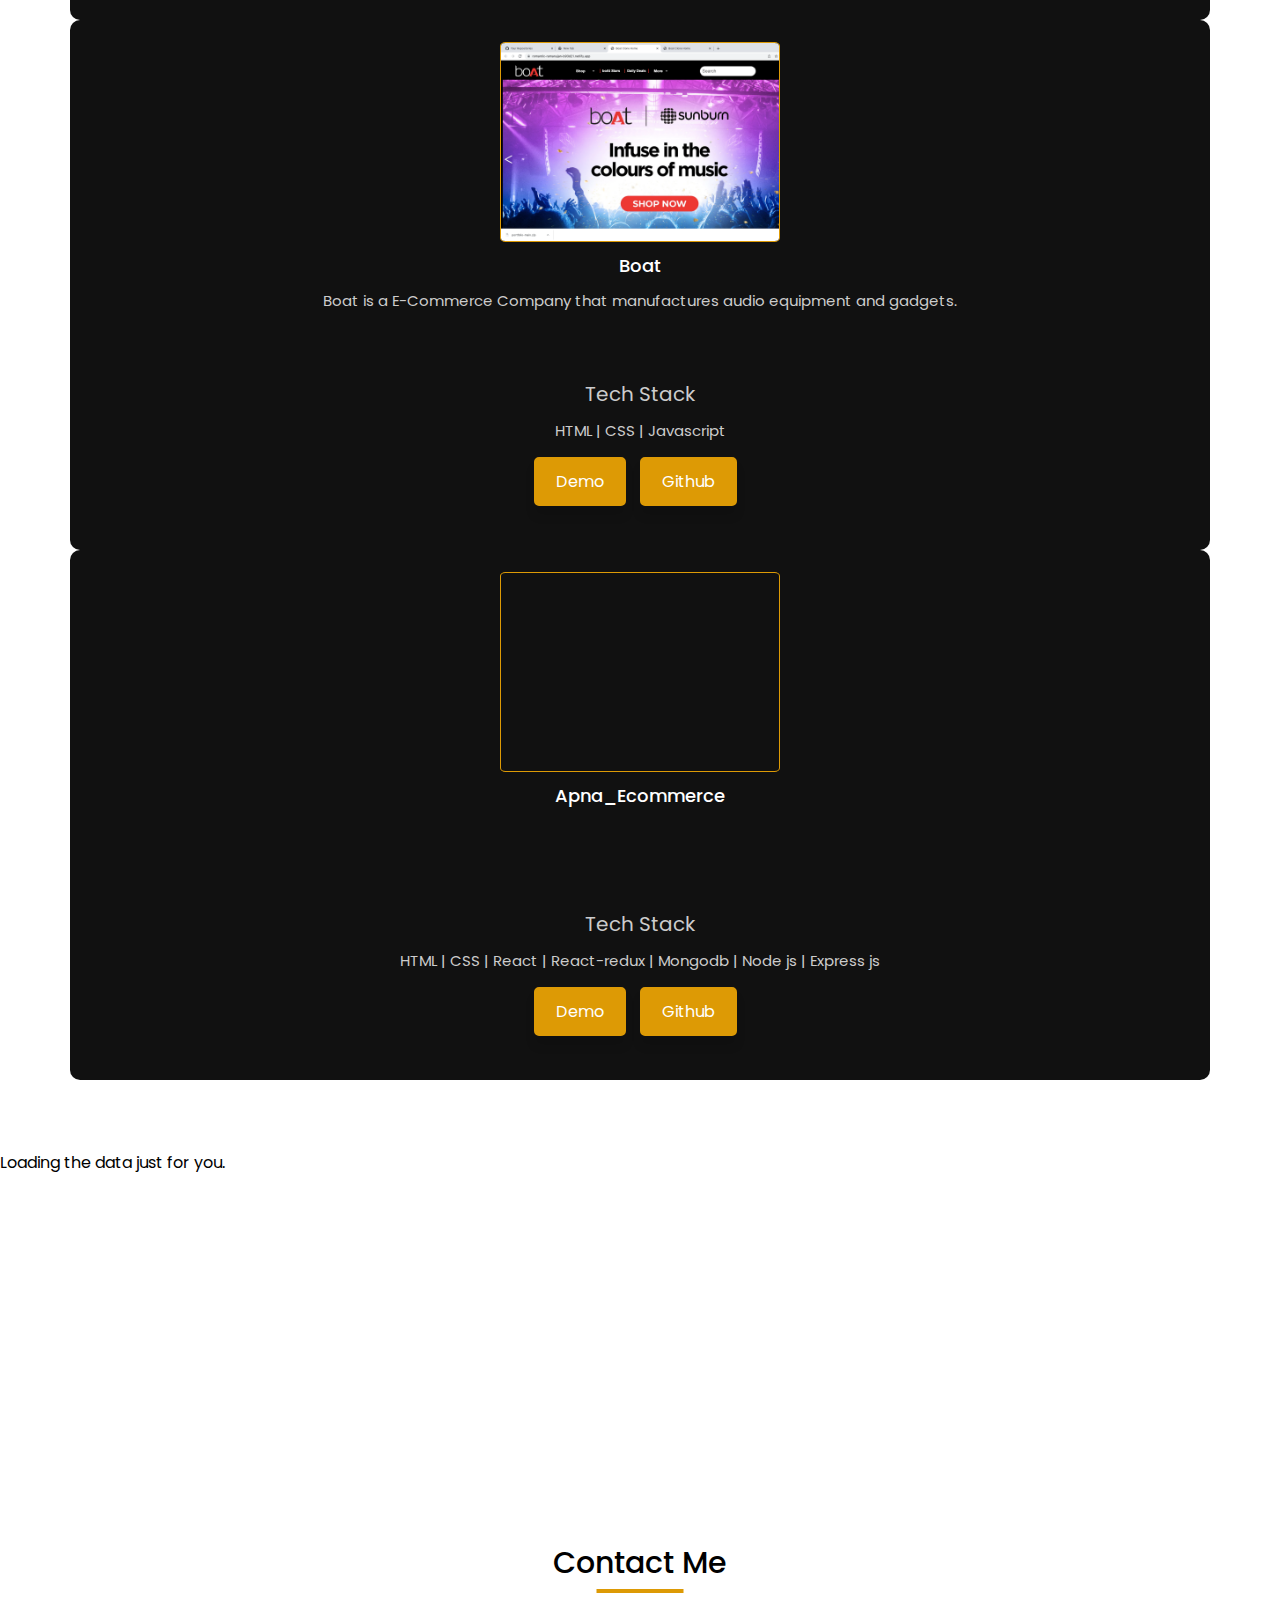
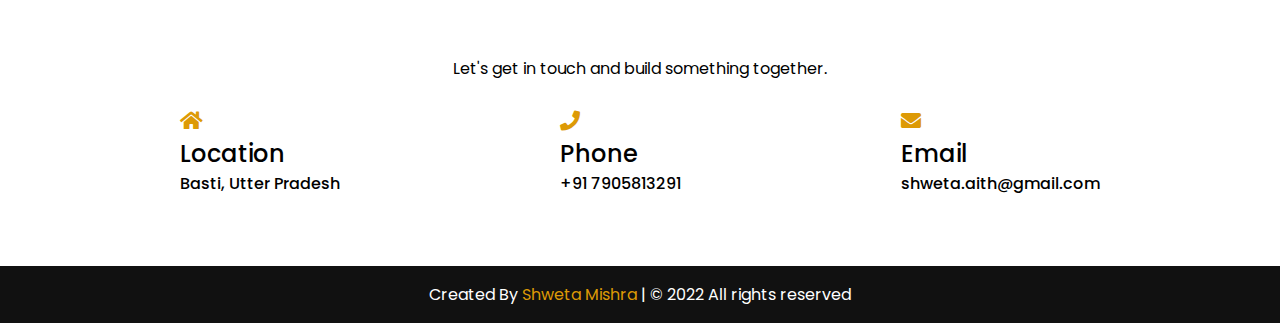
==== commit 54d601cf: "add the backend project" ====
--- a/portfolio-main/portfolio-master/index.html
+++ b/portfolio-main/portfolio-master/index.html
@@ -181,7 +181,7 @@
                                     <h2>InternTheory</h2>
                                     <p class="project_description">Interntheory is an Ed-Tech Company that provides online&offline courses and internships.</p>
                                     <p style="font-size: 20px">Tech Stack </p>
-                                    <p>HTML | CSS | Javascript</p>
+                                    <p>HTML | CSS | React | React-redux</p>
                                     <div class="project_btn">
                                         <a target="_blank" rel="noopener noreferrer" href="https://boisterous-rugelach-16755e.netlify.app/ " class="projBtns btn">Demo</a>
                                         <a href="https://github.com/mayur-ms-2310/InterntheoryProject.git" target="_blank" rel="noopener noreferrer" class="projBtns btn">Github</a>
@@ -195,9 +195,9 @@
                                         <img src="./images/boat.png" alt=""/>
                                     </div></a>
                                     <h2>Boat</h2>
-                                    <p class="project_description">Boat is a E-Commerce Company  that manufactures audio equipment and gadgets.</p>
+                                    <p class="project_description">Boat is a E-Commerce Company that manufactures audio equipment and gadgets.</p>
                                     <p style="font-size: 20px">Tech Stack </p>
-                                    <p>HTML | CSS | Javascript</p>
+                                    <p>HTML | CSS | Javascript </p>
                                     <div class="project_btn">
                                         <a target="_blank" rel="noopener noreferrer" href="https://romantic-ramanujan-b93d21.netlify.app/" class="projBtns btn">Demo</a>
                                         <a target="_blank" rel="noopener noreferrer" href="https://github.com/AmanJaiswal0612/Boat-clone-masai.git" class="projBtns btn">Github</a>
@@ -205,6 +205,21 @@
                                 </div>
                             </li>
                             
+                            <li class="glide__slide">
+                                <div class="project">
+                                   <a href="https://drive.google.com/file/d/1rWyRHHXqnv0-bNpcDRQUXftr6zDI085W/view?usp=sharing" target="_blank"> <div class="img-cover">
+                                        <img src="https://miro.medium.com/max/875/1*34xg6DVA5QFiajHgiR-u3A.png" alt=""/>
+                                    </div></a>
+                                    <h2>Apna_Ecommerce</h2>
+                                    <p class="project_description"> </p>
+                                    <p style="font-size: 20px">Tech Stack </p>
+                                    <p>HTML | CSS | React | React-redux | Mongodb | Node js | Express js</p>
+                                    <div class="project_btn">
+                                        <a target="_blank" rel="noopener noreferrer" href="https://mern-ecom-psi.vercel.app/" class="projBtns btn">Demo</a>
+                                        <a href="https://github.com/KManishY/Apna_Ecommerce" target="_blank" rel="noopener noreferrer" class="projBtns btn">Github</a>
+                                    </div>
+                                </div>
+                            </li>
                           
                         </ul>
                     </div>
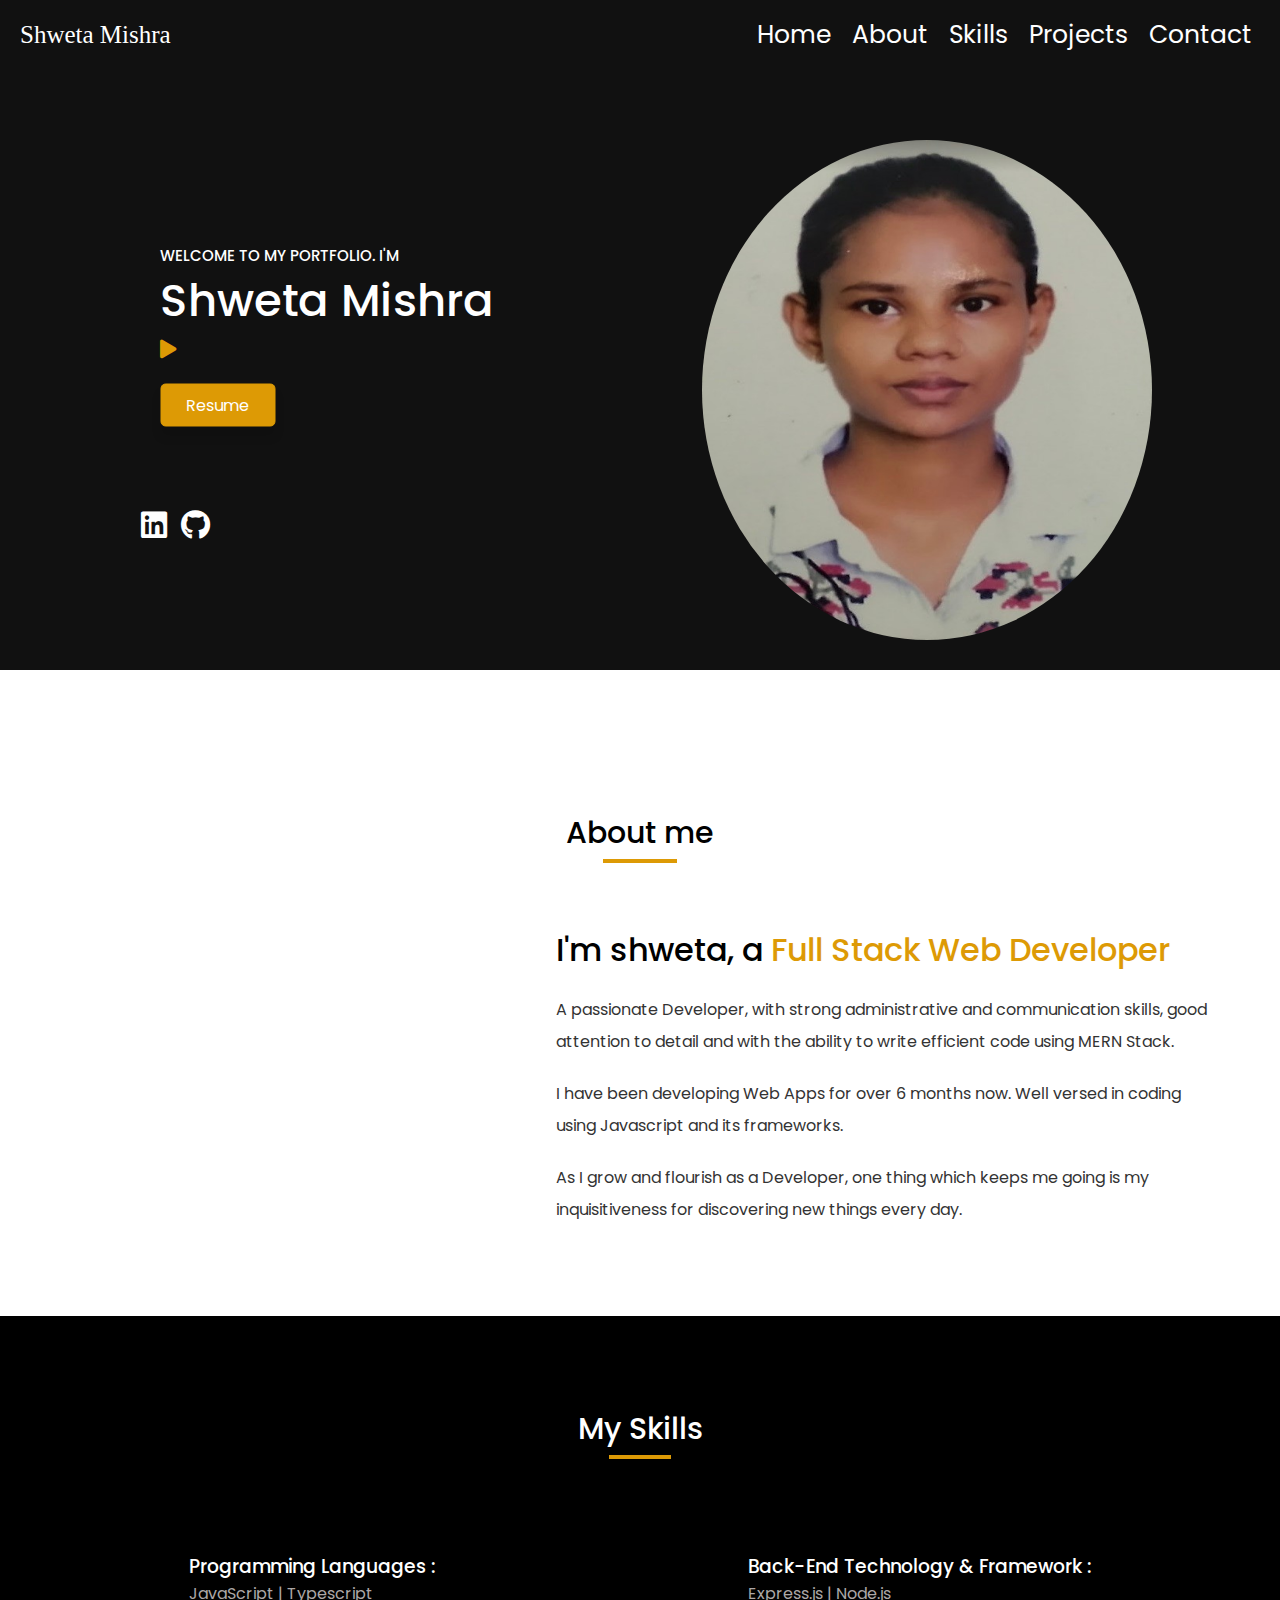
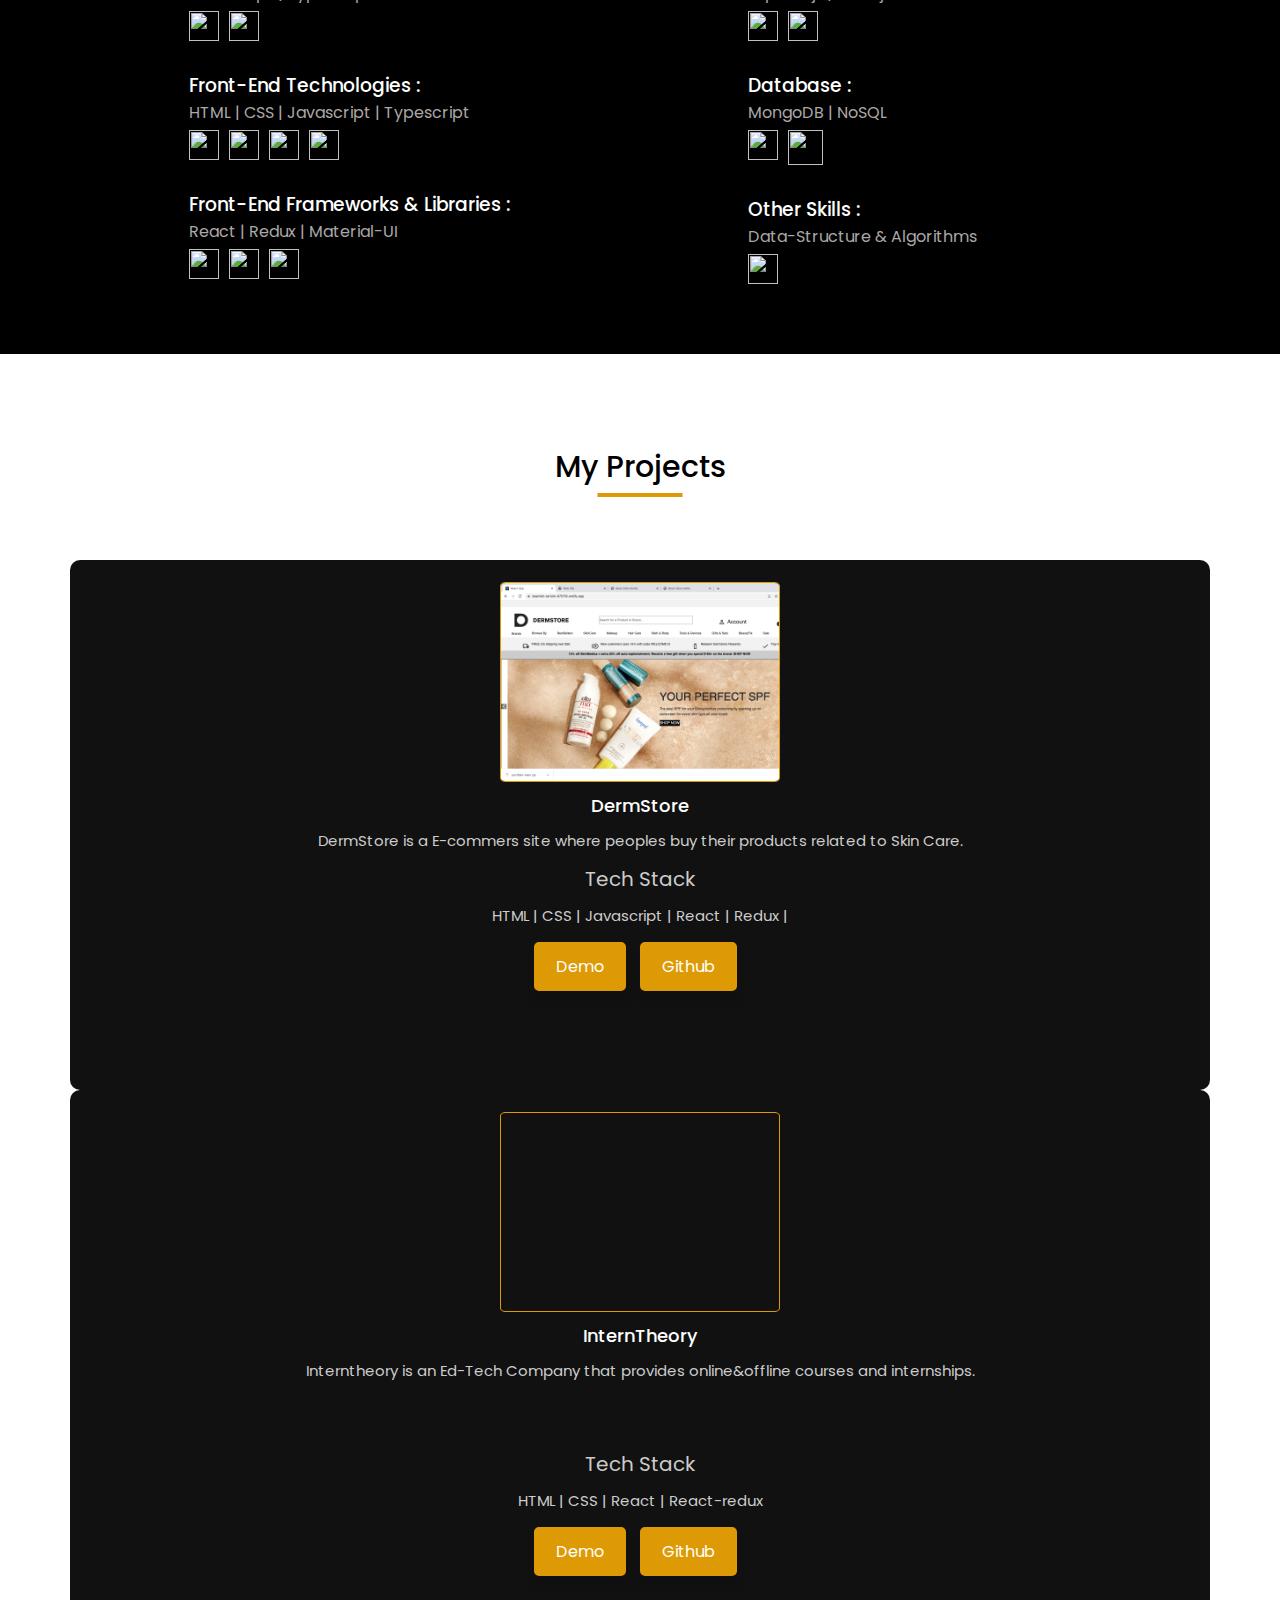
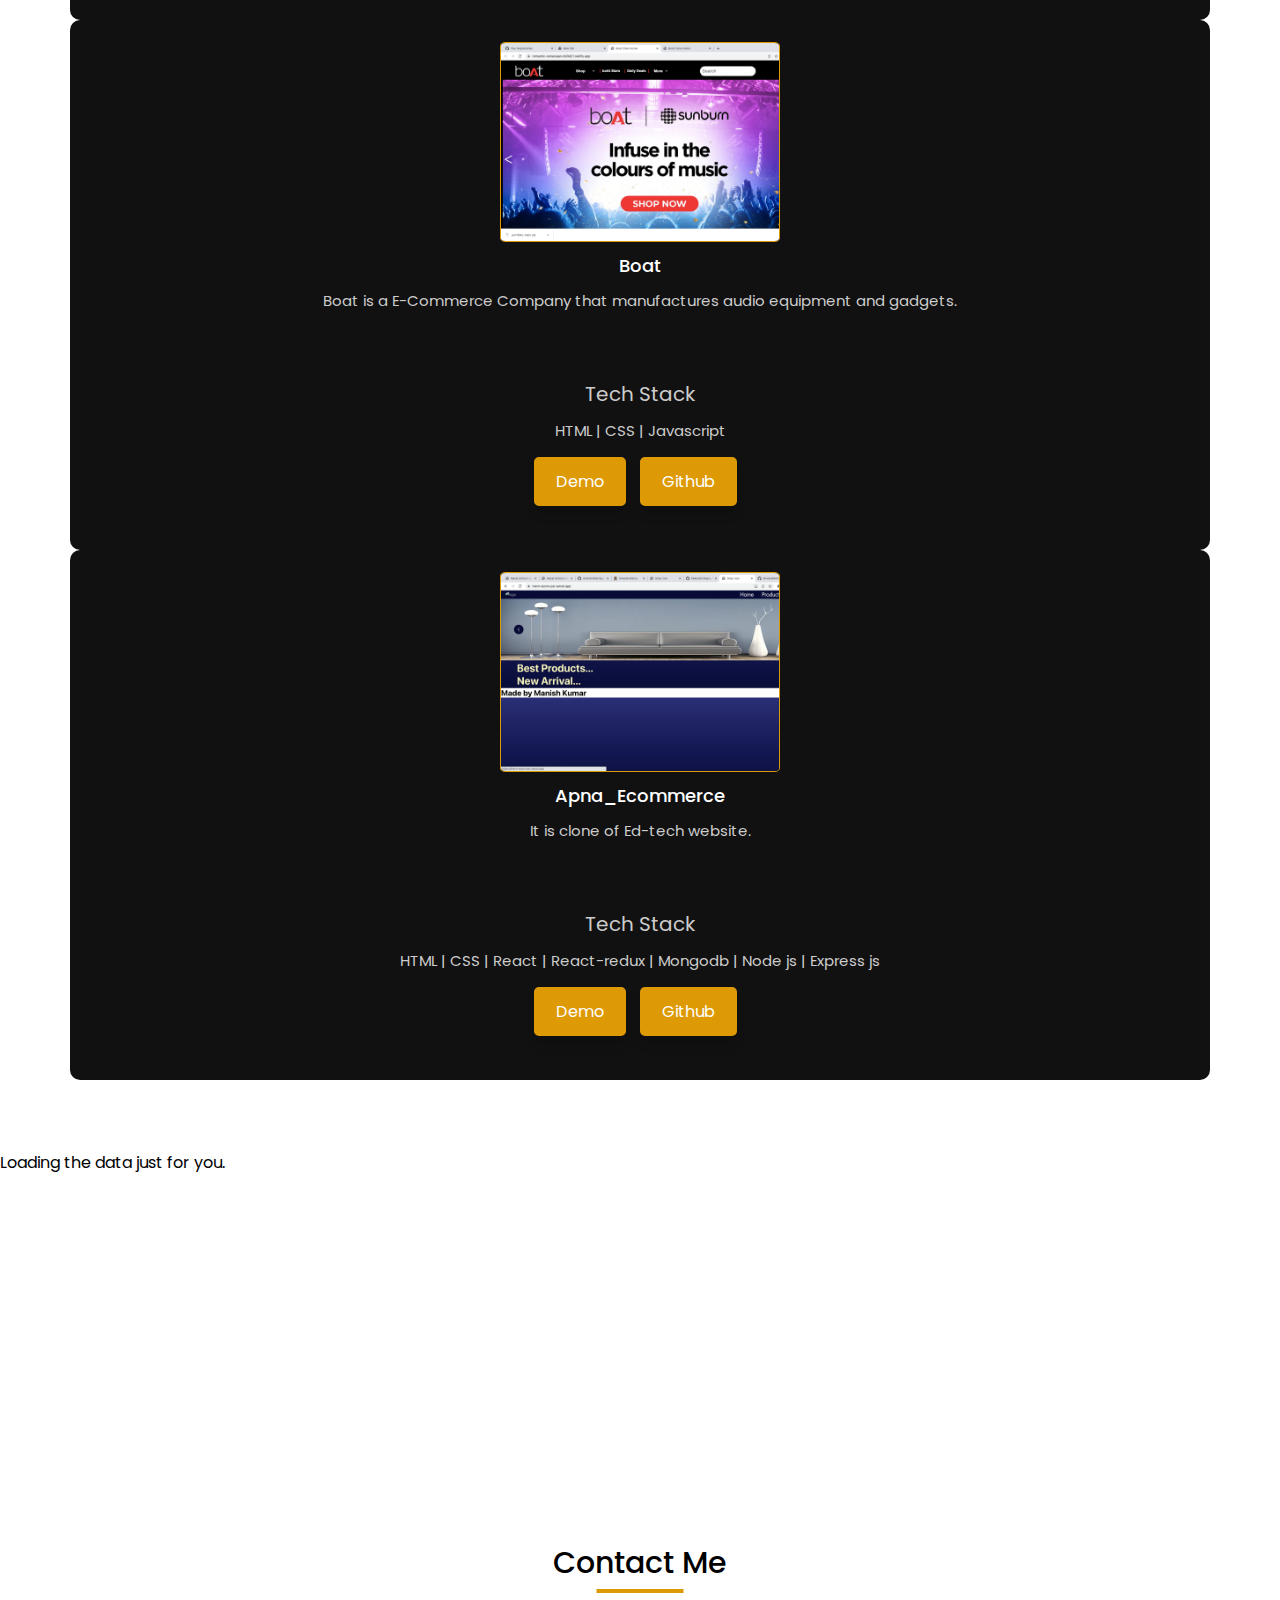
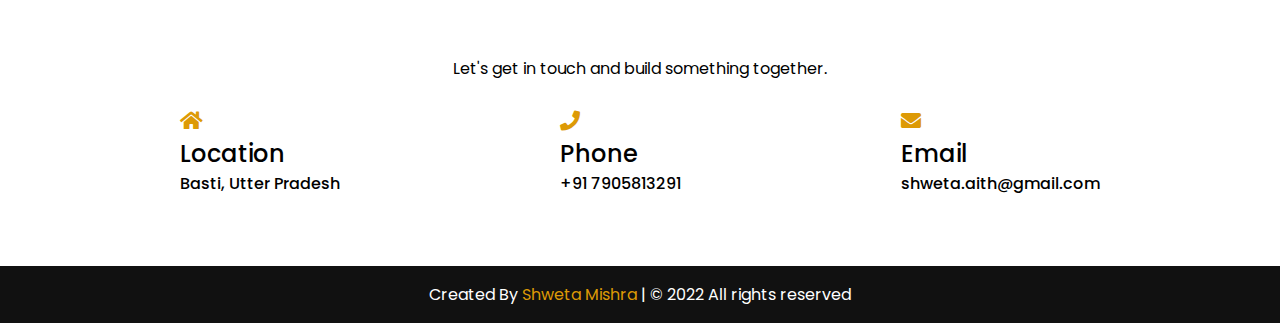
==== commit 9060af7e: "add backend project" ====
--- a/portfolio-main/portfolio-master/index.html
+++ b/portfolio-main/portfolio-master/index.html
@@ -208,10 +208,10 @@
                             <li class="glide__slide">
                                 <div class="project">
                                    <a href="https://drive.google.com/file/d/1rWyRHHXqnv0-bNpcDRQUXftr6zDI085W/view?usp=sharing" target="_blank"> <div class="img-cover">
-                                        <img src="https://miro.medium.com/max/875/1*34xg6DVA5QFiajHgiR-u3A.png" alt=""/>
+                                        <img src="images/apna.png" alt=""/>
                                     </div></a>
                                     <h2>Apna_Ecommerce</h2>
-                                    <p class="project_description"> </p>
+                                    <p class="project_description">It is clone of Ed-tech website.</p>
                                     <p style="font-size: 20px">Tech Stack </p>
                                     <p>HTML | CSS | React | React-redux | Mongodb | Node js | Express js</p>
                                     <div class="project_btn">
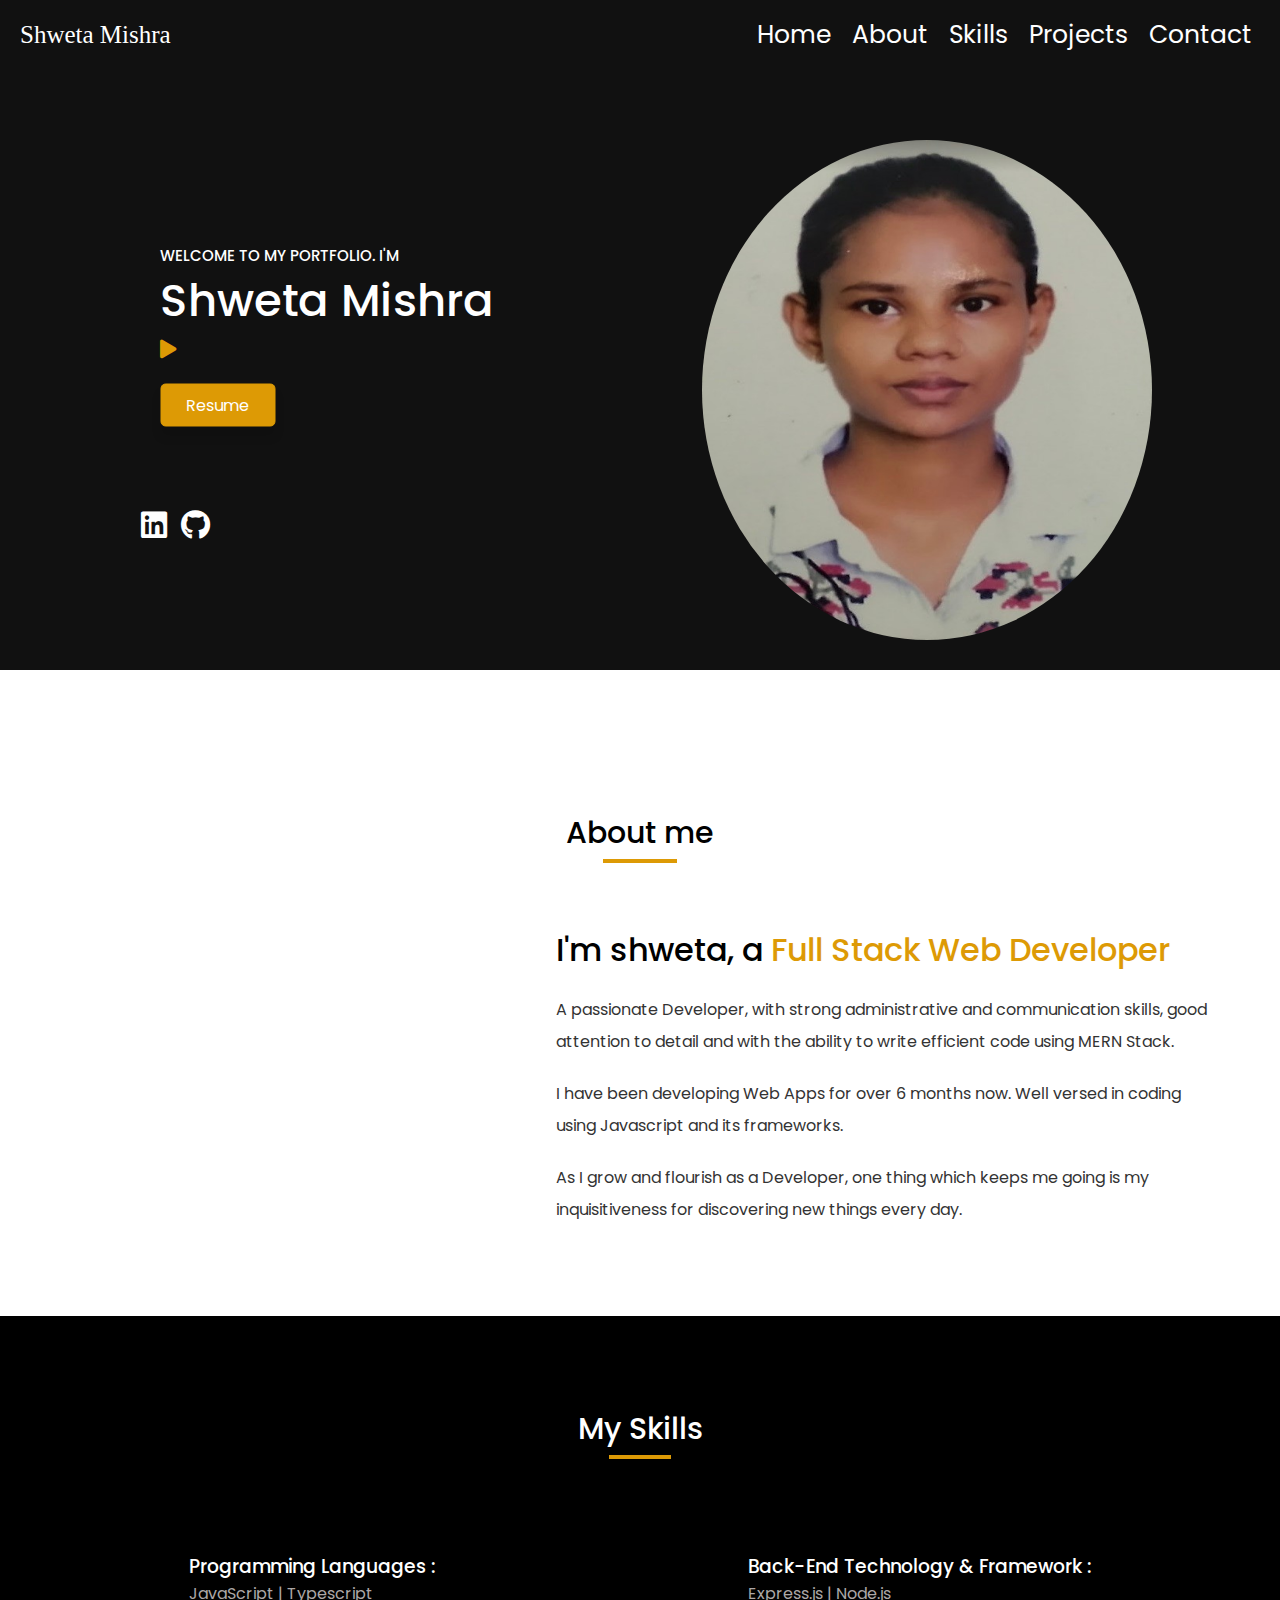
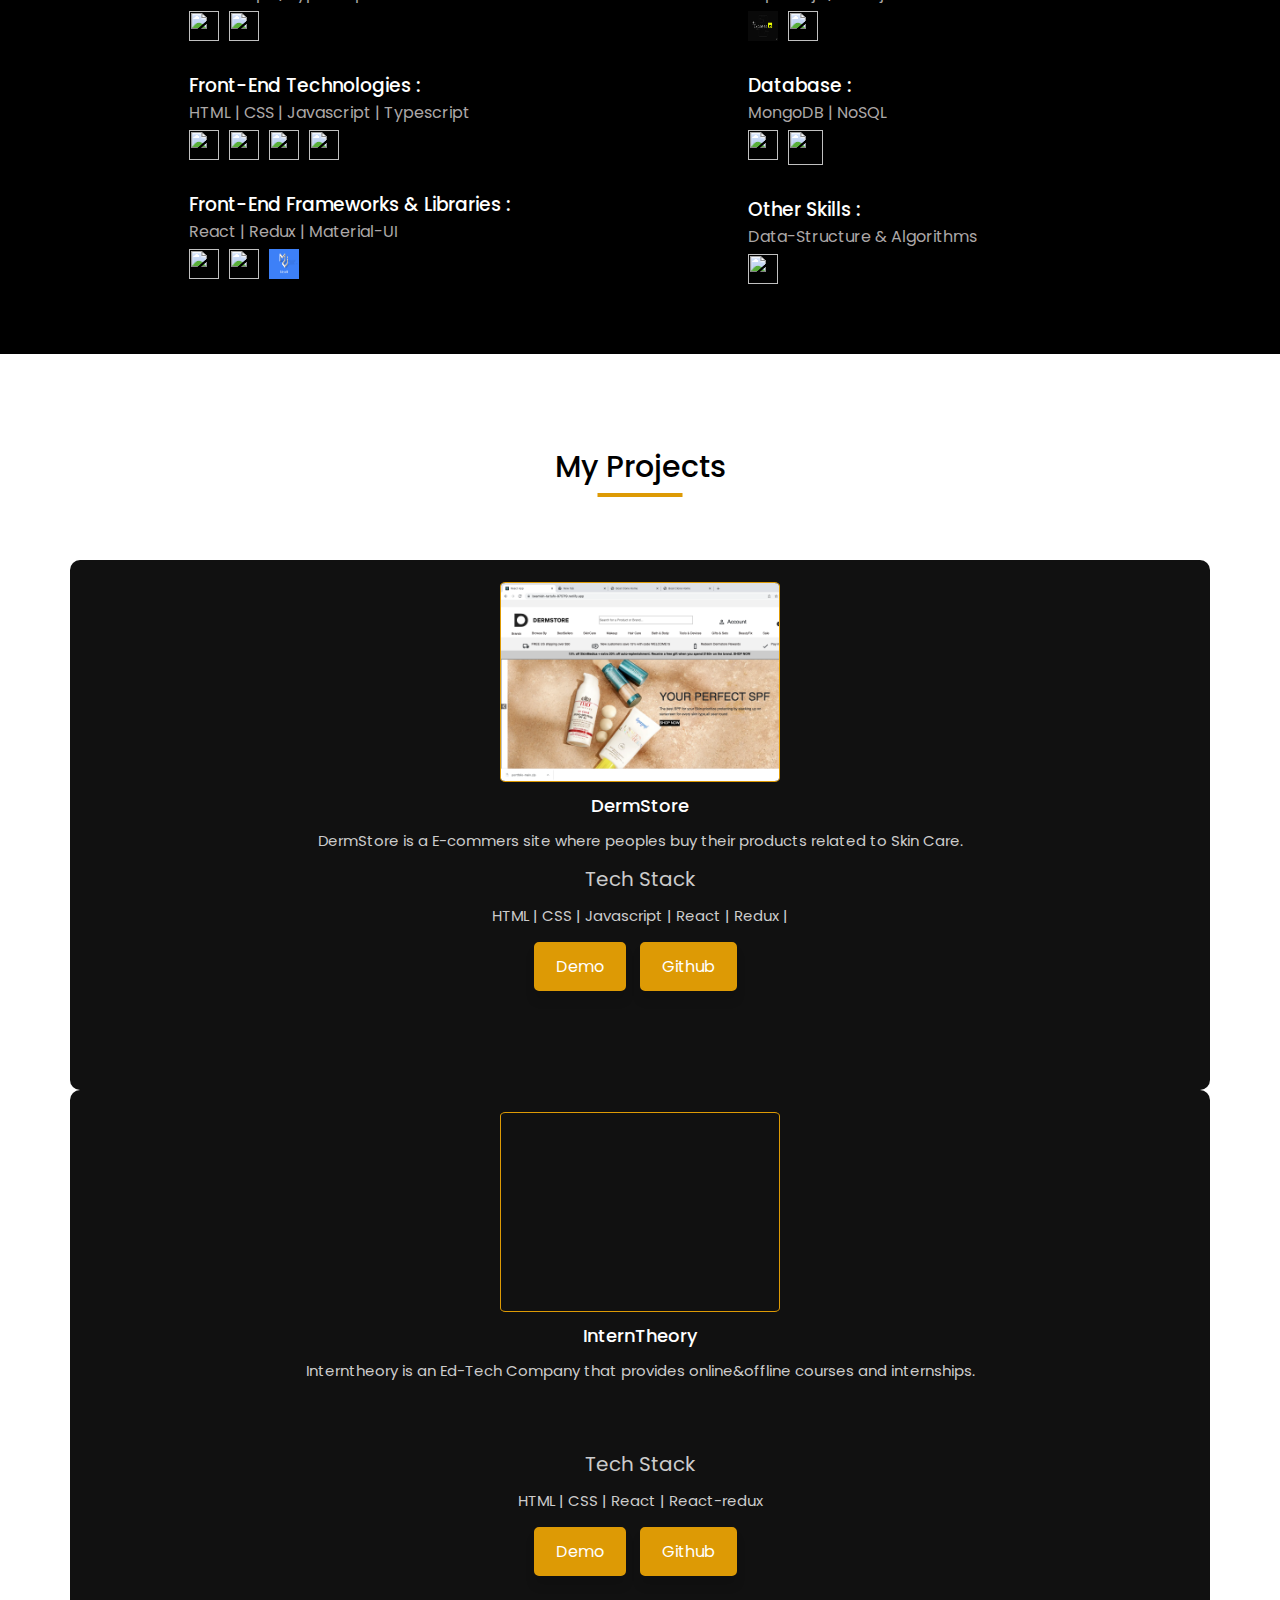
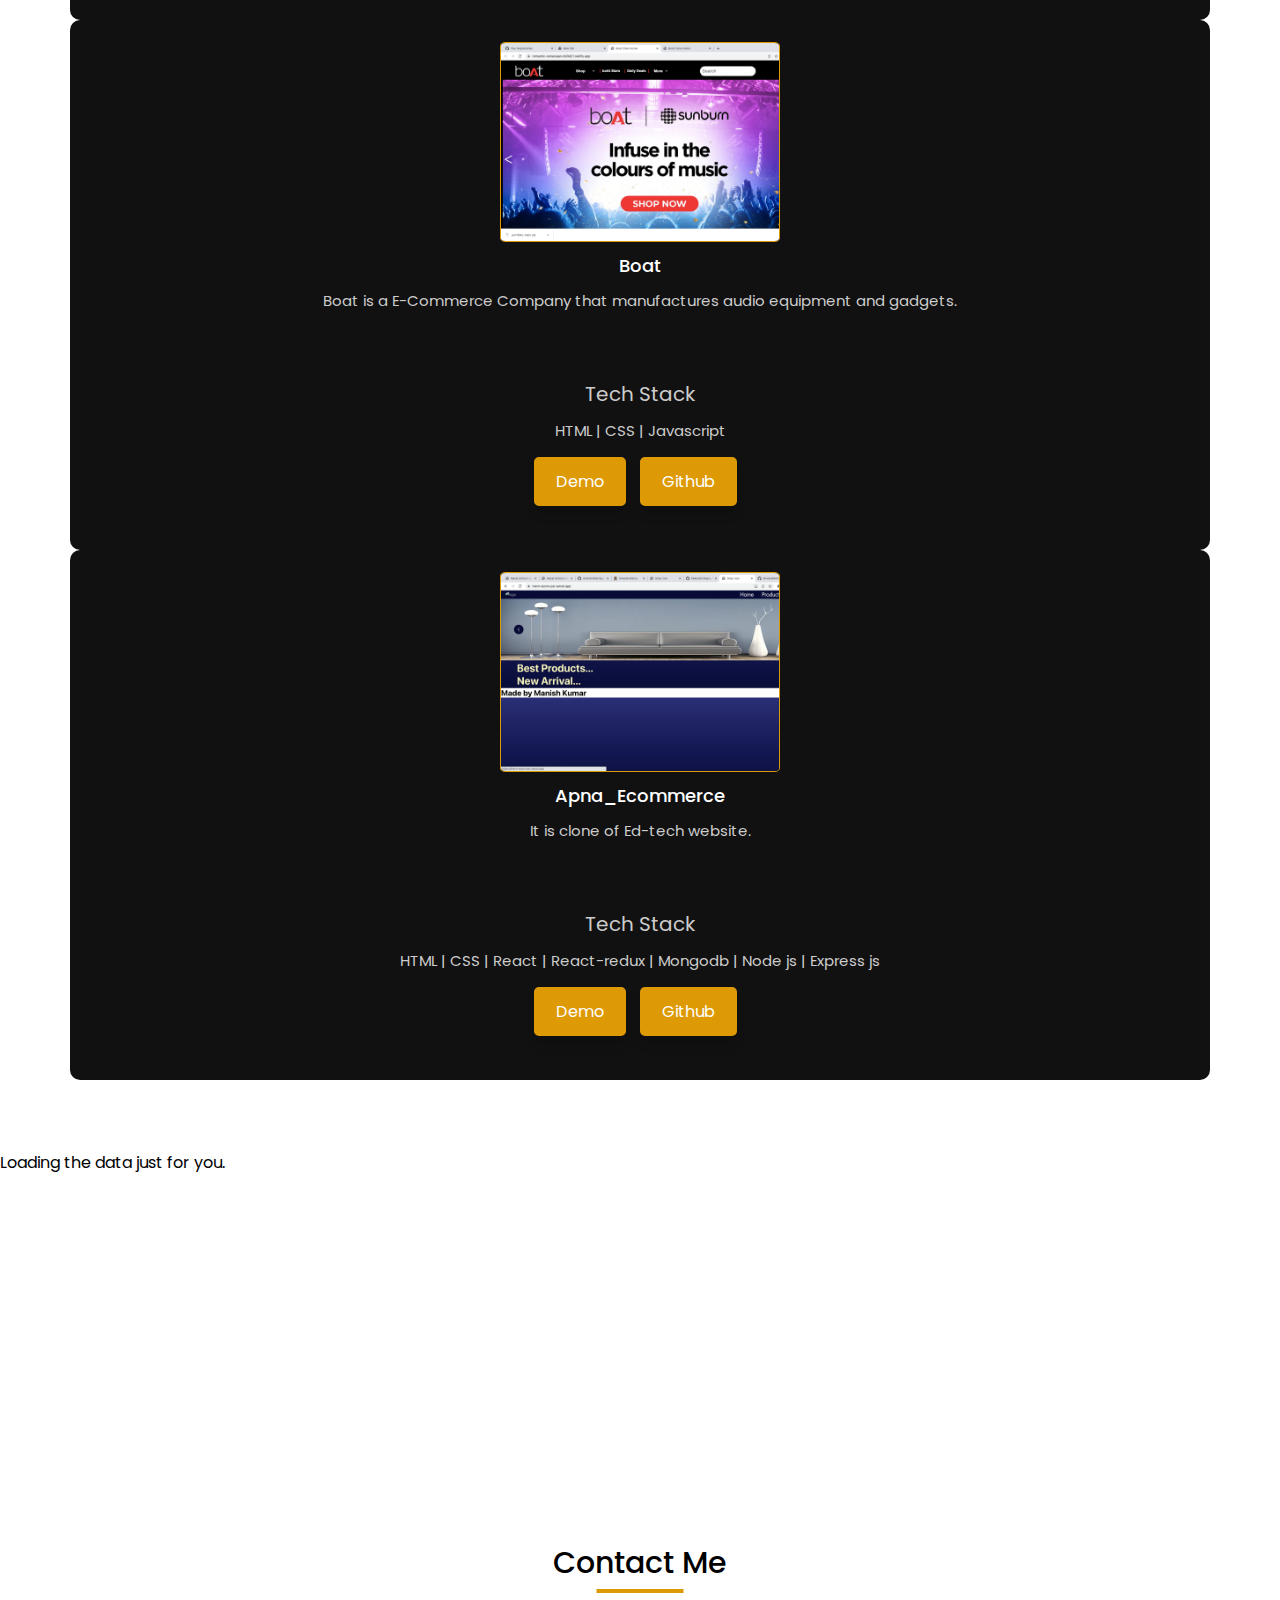
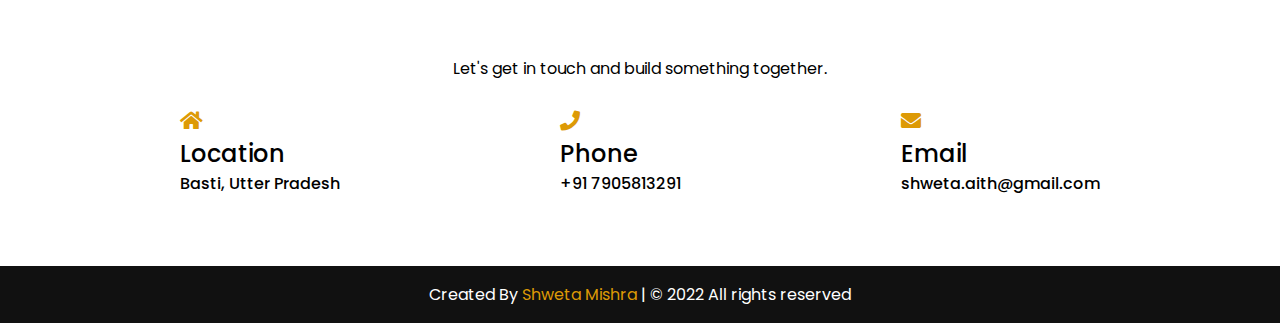
==== commit d3d9e4cc: "modified" ====
--- a/portfolio-main/portfolio-master/index.html
+++ b/portfolio-main/portfolio-master/index.html
@@ -66,7 +66,7 @@
                     <h1 style="font-size: 45px;">Shweta Mishra </h1>
                     <h1></h1>
                     <h3><i class="fas fa-play"></i> <span id="type1"></span></h3>
-                    <a target="_blank" rel="noopener noreferrer" href="https://drive.google.com/file/d/1qBjpyrBlt60sGna--AhHJBBDp0VOPPwk/view?usp=sharing" class="btn">
+                    <a target="_blank" rel="noopener noreferrer" href="https://drive.google.com/file/d/1d2lqKHWqhO-GxlyEEjj06QCkWb8ydK0l/view?usp=sharing" class="btn">
                         Resume
                     </a>
                 </div>
@@ -124,7 +124,7 @@
                     <div class="skillImgs">
                         <img src="https://raw.githubusercontent.com/devicons/devicon/master/icons/react/react-original-wordmark.svg" width="30px" height="30px" alt=""/>
                         <img src="https://raw.githubusercontent.com/devicons/devicon/master/icons/redux/redux-original.svg" width="30px" height="30px" alt=""/>
-                        <img src="https://camo.githubusercontent.com/1797e07d779beebc8b3a4cdf2251405a716645dff0f8f3809eb6b4c648774db7/68747470733a2f2f6d6174657269616c2d75692e636f6d2f7374617469632f6c6f676f2e706e67" width="30px" height="30px" alt=""/>
+                        <img src="[data-uri]" width="30px" height="30px" alt=""/>
                     </div>
                    
                 </div>
@@ -133,7 +133,7 @@
                     <h3>Back-End Technology & Framework :</h3>
                     <p>Express.js | Node.js</p>
                     <div class="skillImgs">
-                        <img src="https://pngimage.net/wp-content/uploads/2018/05/express-js-png-5.png" width="30px" height="30px" alt=""/>
+                        <img src="[data-uri]" width="30px" height="30px" alt=""/>
                         <img src="https://upload.wikimedia.org/wikipedia/commons/thumb/d/d9/Node.js_logo.svg/1280px-Node.js_logo.svg.png" width="30px" height="30px" alt=""/>
                     </div>
                     <h3>Database :</h3>
@@ -145,7 +145,7 @@
                     <h3>Other Skills :</h3>
                     <p>Data-Structure & Algorithms</p>
                     <div class="skillImgs">
-                        <img src="https://www.pngkit.com/png/full/234-2349639_data-structure-algorithms-weak-avl-tree.png" width="30px" height="30px" alt=""/>
+                        <img src="https://www.vagdevitechnologies.com/wp-content/uploads/2022/12/data-structures-and-algorithms.jpg" width="30px" height="30px" alt=""/>
                     </div>
                 </div>
             </div>
@@ -212,7 +212,7 @@
                                     </div></a>
                                     <h2>Apna_Ecommerce</h2>
                                     <p class="project_description">It is clone of Ed-tech website.</p>
-                                    <p style="font-size: 20px">Tech Stack </p>
+                                    <p style="font-size: 20px"> Tech Stack </p>
                                     <p>HTML | CSS | React | React-redux | Mongodb | Node js | Express js</p>
                                     <div class="project_btn">
                                         <a target="_blank" rel="noopener noreferrer" href="https://mern-ecom-psi.vercel.app/" class="projBtns btn">Demo</a>
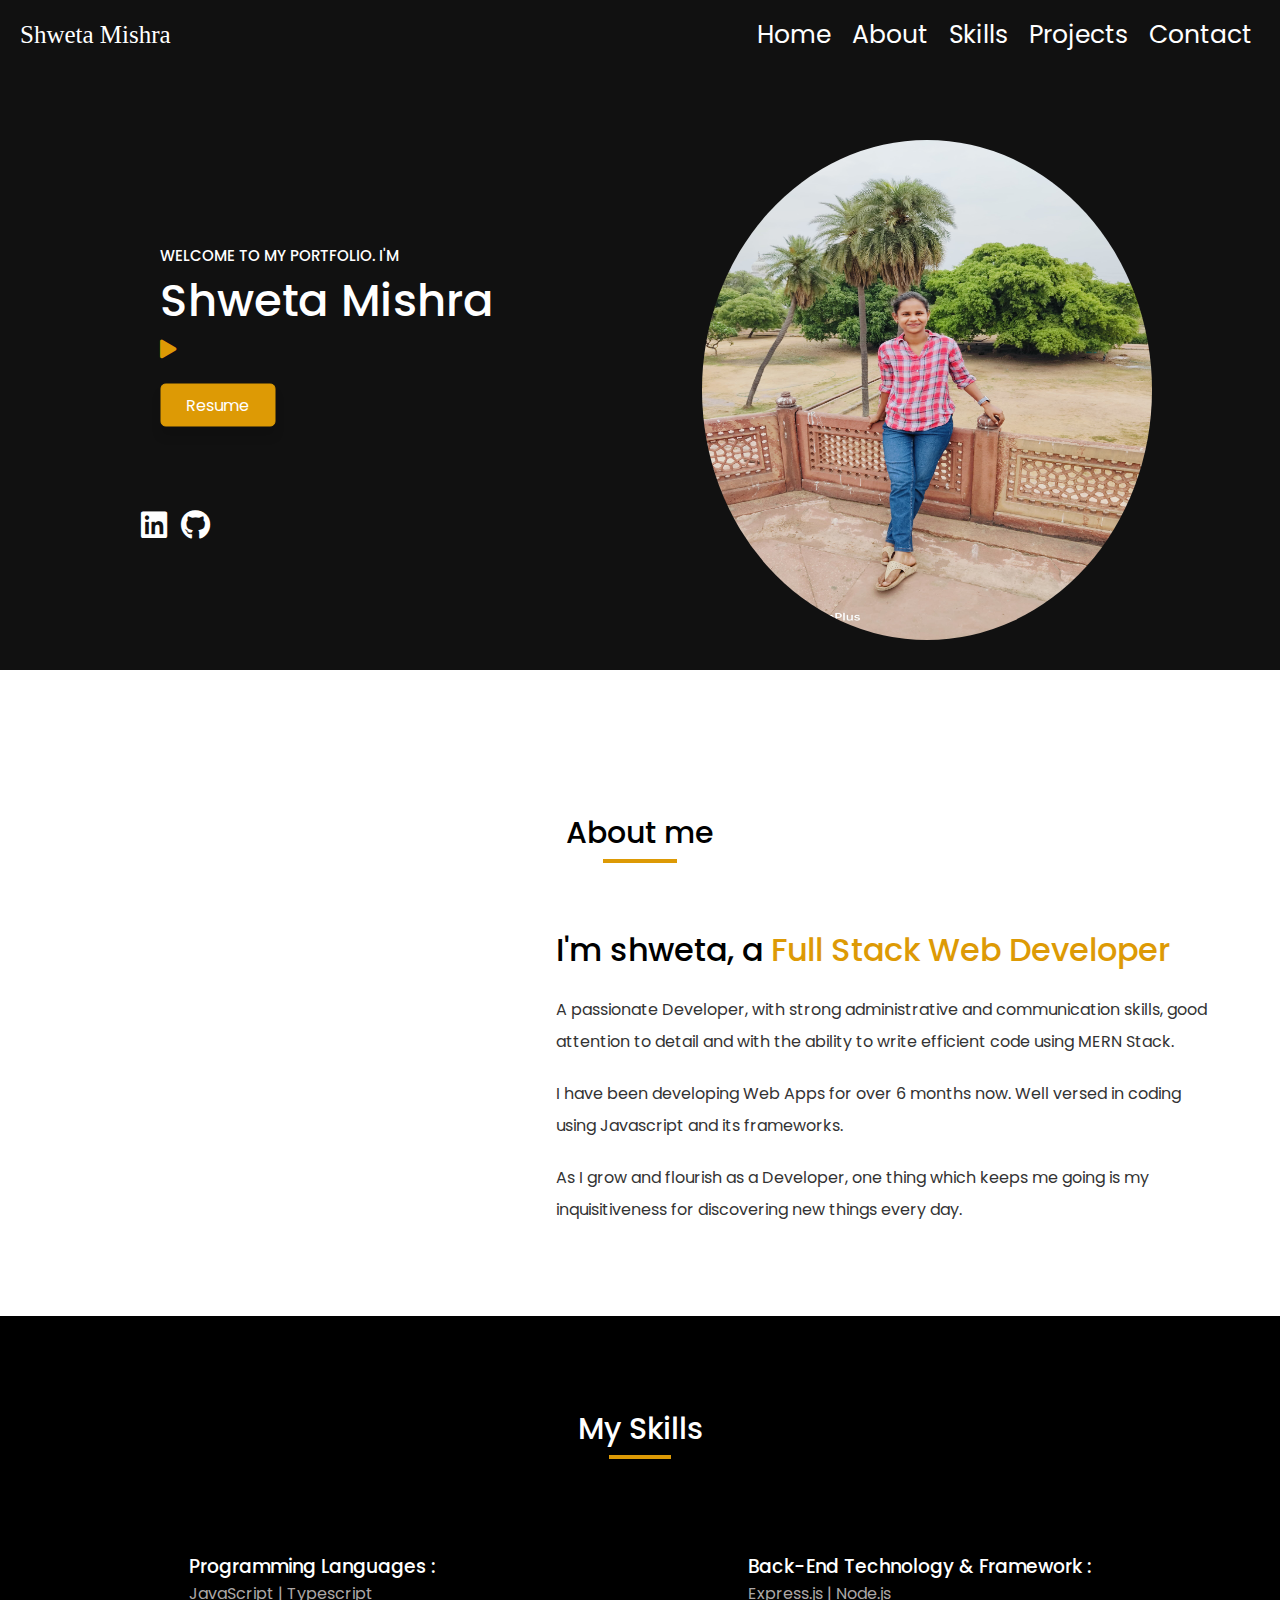
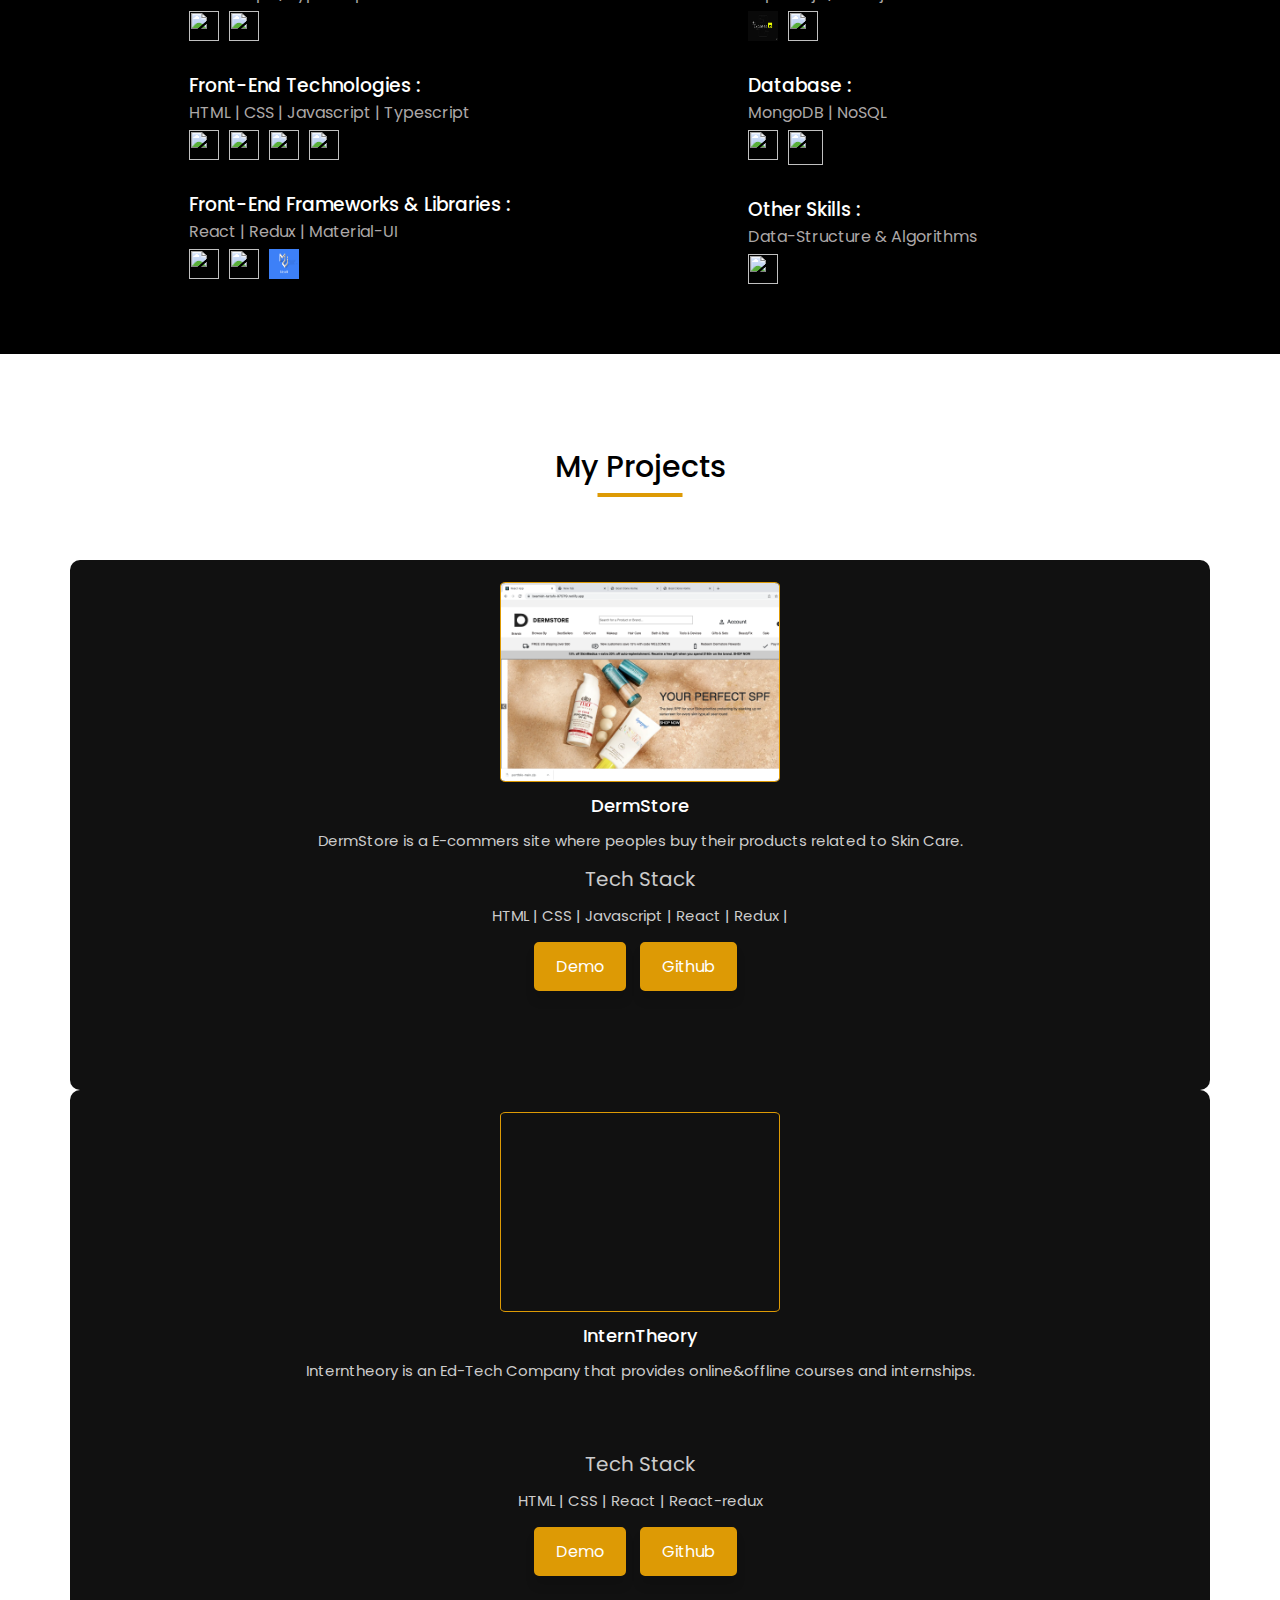
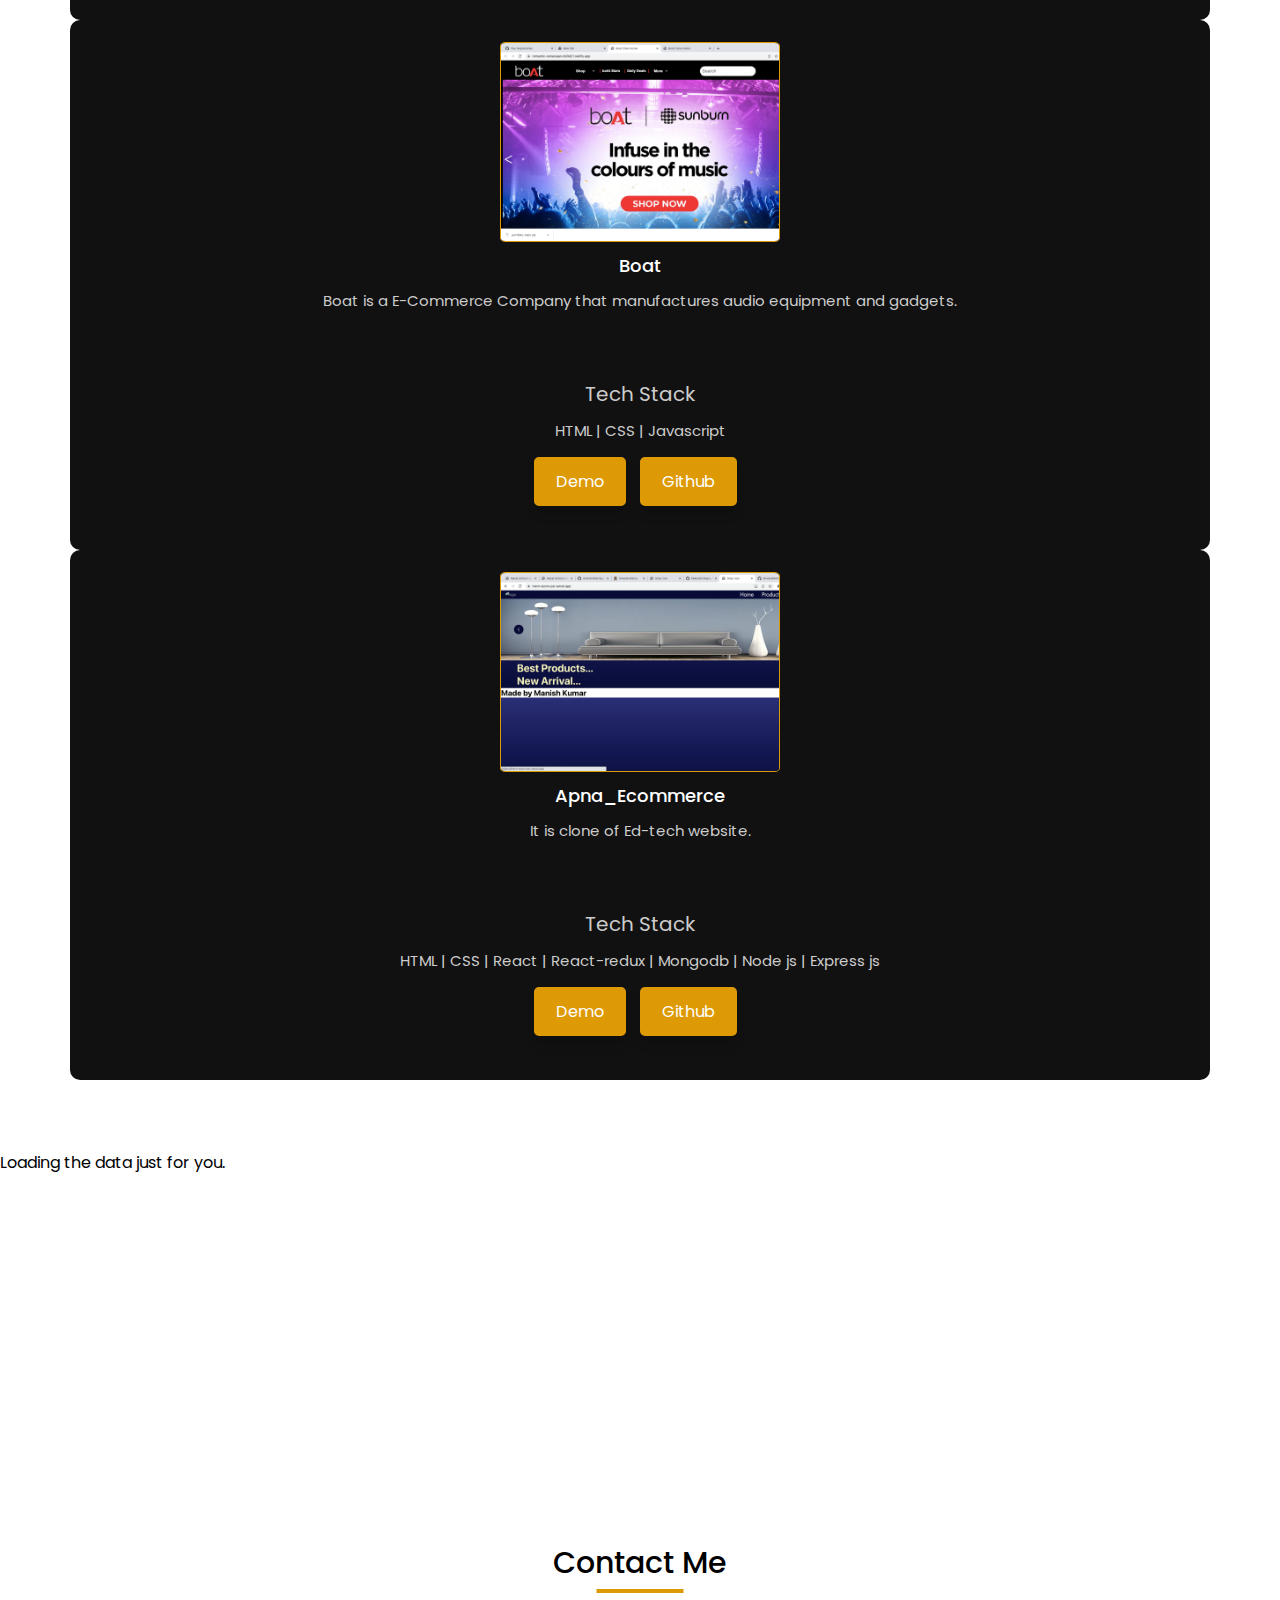
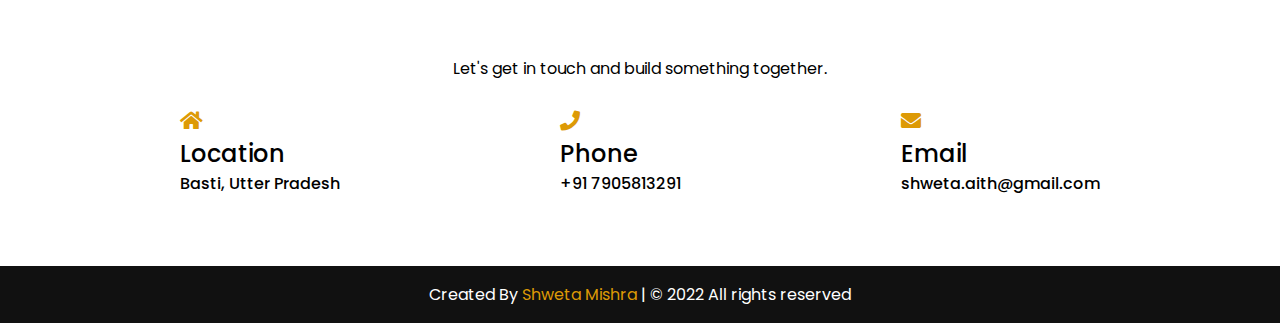
==== commit 94207e50: "done" ====
--- a/portfolio-main/portfolio-master/index.html
+++ b/portfolio-main/portfolio-master/index.html
@@ -76,7 +76,7 @@
                 </div>
             </div>
             <div class="imgRight" >
-                <img class="banner" src="./images/COLOR_POP_2.jpg" alt=""/>
+                <img class="banner" src="./images/my.jpg" alt=""/>
             </div>
         </div>
     </header>
